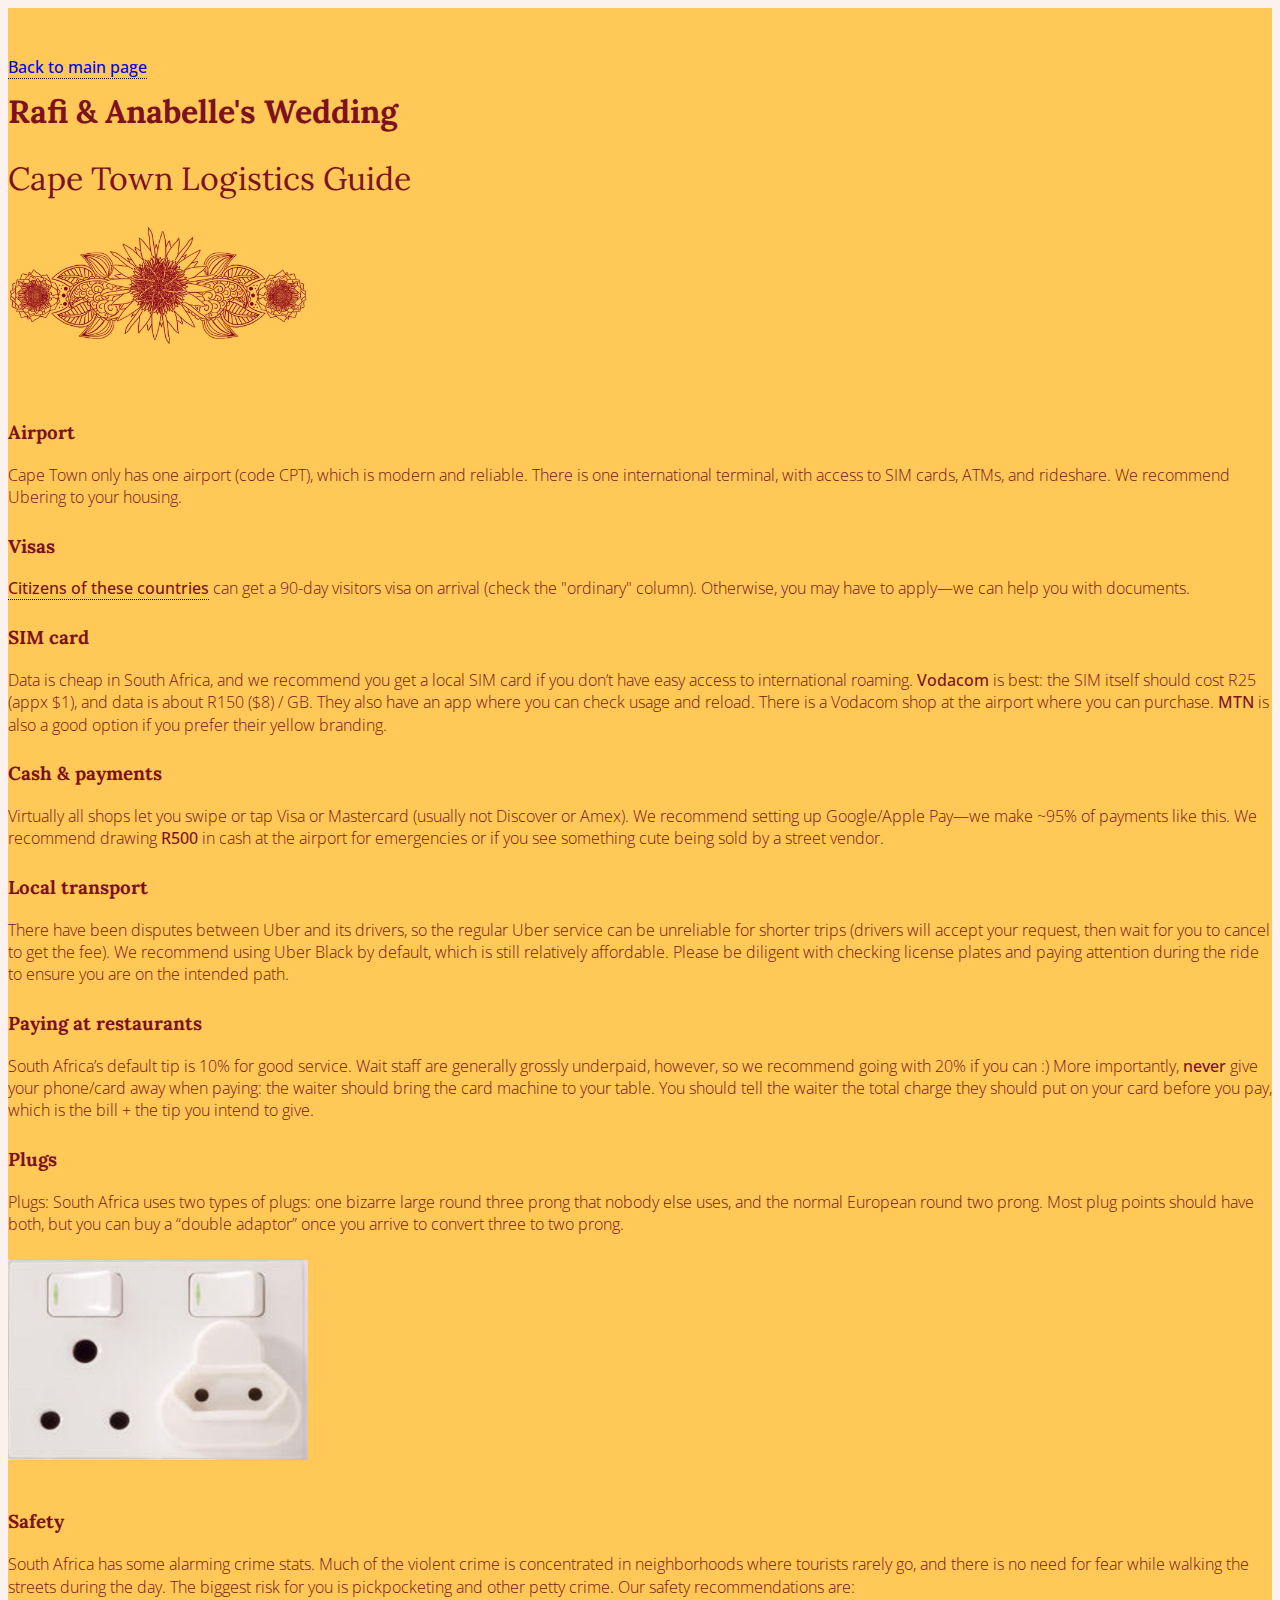
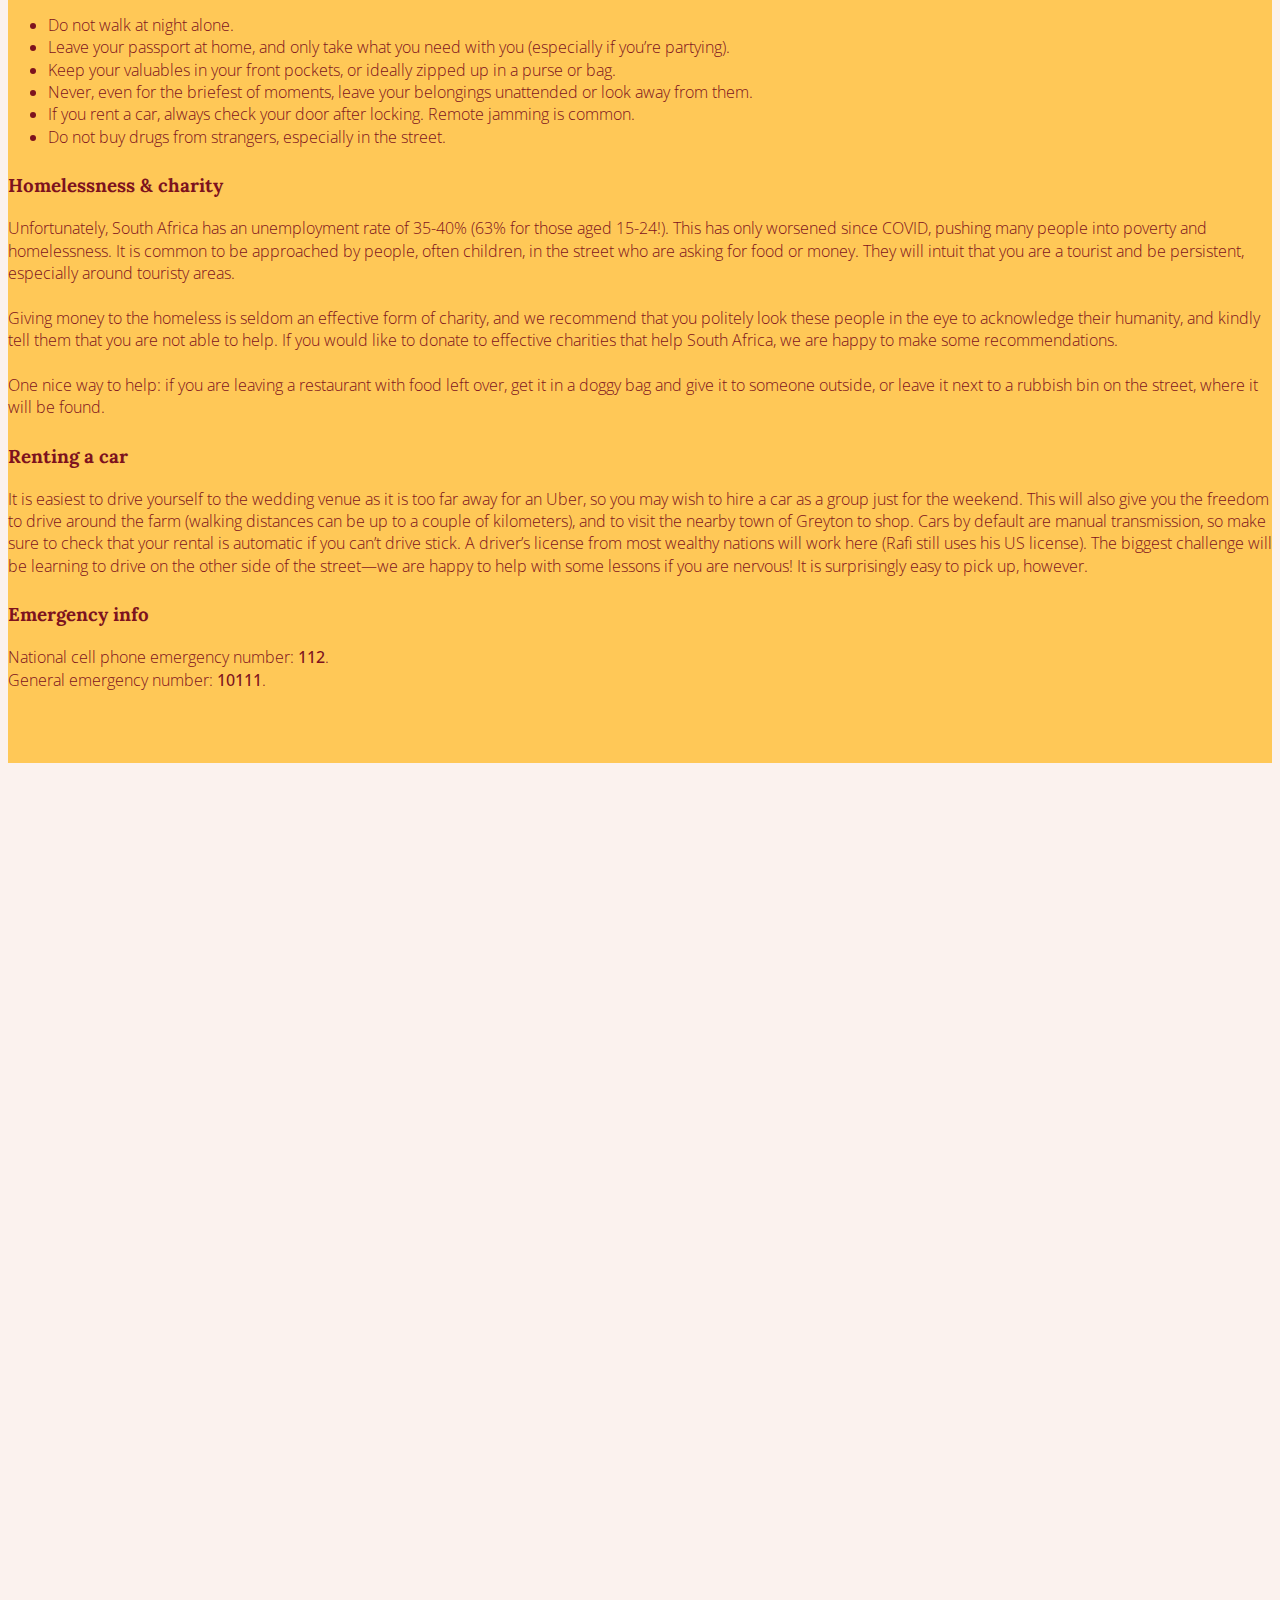
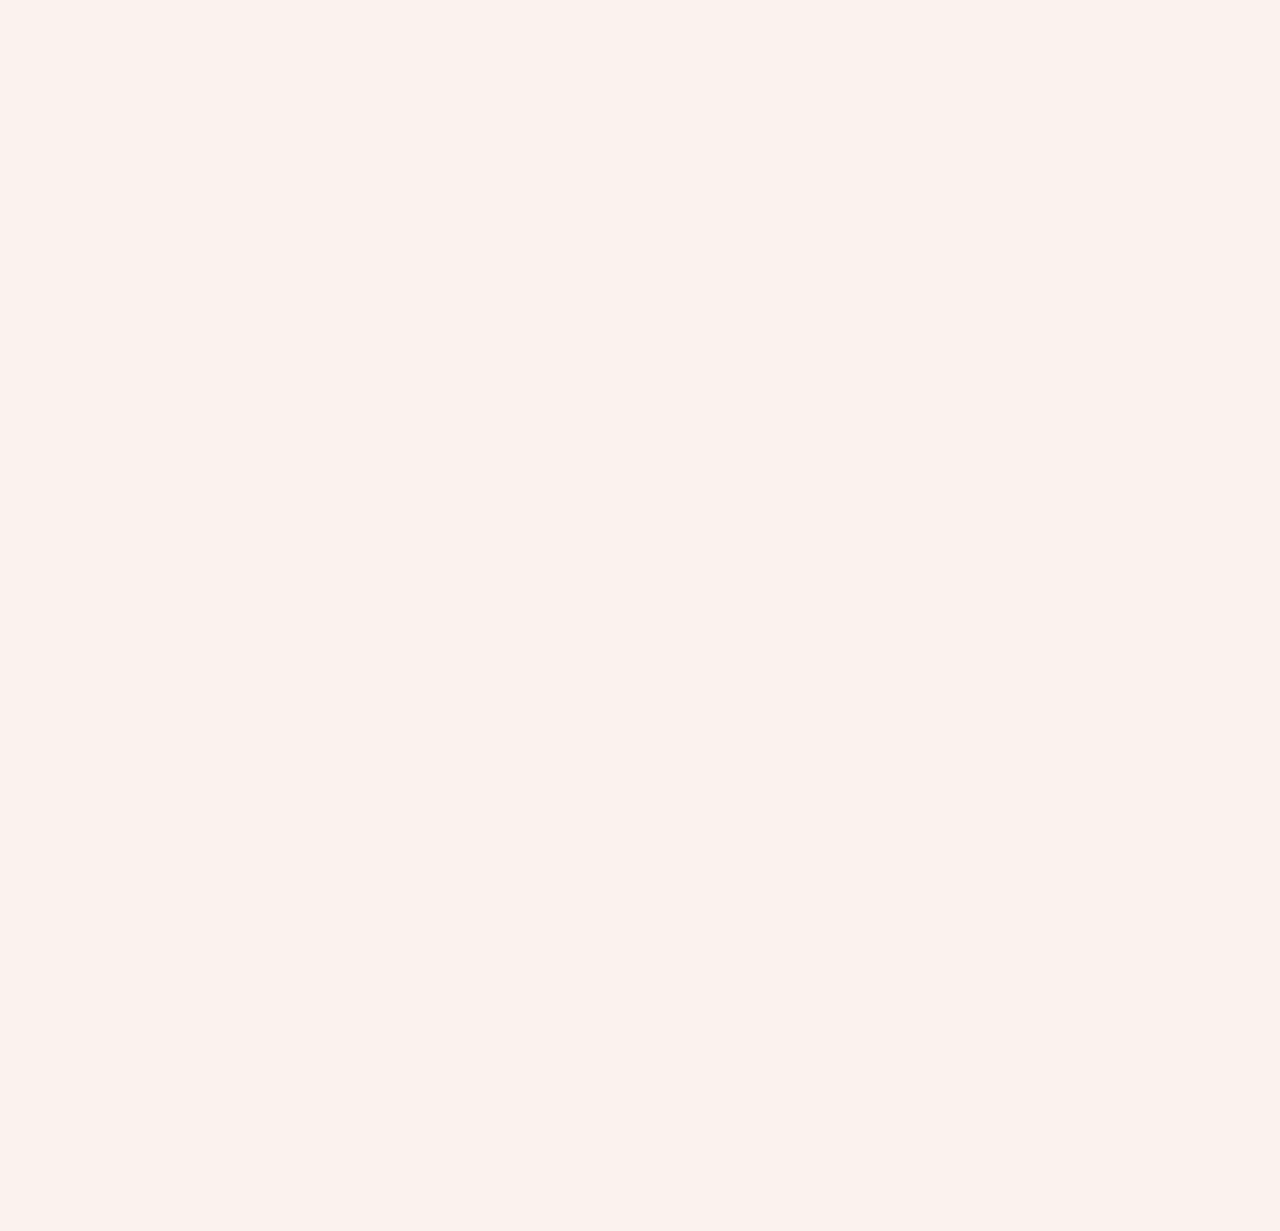
==== guide.html @ 34a45fa2 "RSVP page ready." ====
<!DOCTYPE html>
<html lang="en">
<head>
  <!-- Required meta tags -->
  <meta charset="UTF-8">
  <meta name="viewport" content="width=device-width, initial-scale=1, shrink-to-fit=no">
  <title>Anabelle & Rafi's Wedding - Save the Date!</title>
  
  <!-- Social meta tags -->
  <meta property="og:title" content="Anabelle & Rafi's Wedding">
  <meta property="og:description" content="February 16-19, 2023. Elandskloof Farm, Cape Town, South Africa.">
  <meta property="og:image" content="https://rafiana.love/images/meta.png">
  <meta property="og:url" content="https://rafiana.love">
  <meta name="twitter:card" content="summary_large_image">
  <link rel='icon' href='./images/favicon.png'/>

  <!-- Fonts -->
  <link rel="preconnect" href="https://fonts.googleapis.com">
  <link rel="preconnect" href="https://fonts.gstatic.com" crossorigin>
  <link rel="preconnect" href="https://fonts.googleapis.com">
  <link rel="preconnect" href="https://fonts.gstatic.com" crossorigin>
  <link href="https://fonts.googleapis.com/css2?family=Lora:ital,wght@0,400;0,600;0,700;1,400;1,600;1,700&family=Open+Sans:ital,wght@0,300;0,500;0,700;1,300;1,500;1,700&display=swap" rel="stylesheet">

  <!-- Stylesheets -->
  <link href="https://cdn.jsdelivr.net/npm/bootstrap@5.1.3/dist/css/bootstrap.min.css" rel="stylesheet" integrity="sha384-1BmE4kWBq78iYhFldvKuhfTAU6auU8tT94WrHftjDbrCEXSU1oBoqyl2QvZ6jIW3" crossorigin="anonymous">
  
  <link rel="stylesheet" href="./style.css">

  <!-- Scripts -->
  <script src="https://code.jquery.com/jquery-3.6.0.min.js" integrity="sha256-/xUj+3OJU5yExlq6GSYGSHk7tPXikynS7ogEvDej/m4=" crossorigin="anonymous"></script>
  <script src="https://cdn.jsdelivr.net/npm/bootstrap@5.0.2/dist/js/bootstrap.bundle.min.js" integrity="sha384-MrcW6ZMFYlzcLA8Nl+NtUVF0sA7MsXsP1UyJoMp4YLEuNSfAP+JcXn/tWtIaxVXM" crossorigin="anonymous"></script>

  <script src="./javascripts/script.js"></script>
</head>
<body>
  <section class="bg-gold text-center">
    <div class="container">
      <!-- <img src="./images/logos/half-red.png" alt="" class="pt-5 w-100 rounded" style="max-width: 500px;">       -->
    </div>
  </section>
  <section class="bg-gold text-red py-8">
    <div class="container">
      <div class="row justify-content-center mb-8">
        <div class="col-lg-3 text-end order-lg-last">
          <a href="index.html" class="btn btn-dark mb-8 mt-lg-6">
            Back to main page
          </a>
        </div>
        <div class="col-lg-7">
          <h1 class="strong my-3">Rafi & Anabelle's Wedding</h1> 
          <h1 class="fst-italic mb-6">Cape Town Logistics Guide</h1> 
          <img src="./images/logos/third-red.png" alt="" style="max-width: 300px;" class="mb-5">
        </div>
      </div>
      <div class="row justify-content-center">
        <div class="col-lg-10">
          <h3 class="strong">Airport</h3>
          <p class="fs-5 text-black mb-6">
            Cape Town only has one airport (code CPT), which is modern and reliable. There is one international terminal, with access to SIM cards, ATMs, and rideshare. We recommend Ubering to your housing.
          </p>

          <h3 class="strong">Visas</h3>
          <p class="fs-5 text-black mb-6">
            <a href="http://www.dha.gov.za/index.php/immigration-services/exempt-countries" class="text-reset" target="_blank" class="b">Citizens of these countries</a>
            can get a 90-day visitors visa on arrival (check the "ordinary" column). Otherwise, you may have to apply—we can help you with documents.
          </p>

          <h3 class="strong">SIM card</h3>
          <p class="fs-5 text-black mb-6">
            Data is cheap in South Africa, and we recommend you get a local SIM card if you don’t have easy access to international roaming. <b>Vodacom</b> is best: the SIM itself should cost R25 (appx $1), and data is about R150 ($8) / GB. They also have an app where you can check usage and reload. There is a Vodacom shop at the airport where you can purchase. <b>MTN</b> is also a good option if you prefer their yellow branding. 
          </p>

          <h3 class="strong">Cash & payments</h3>
          <p class="fs-5 text-black mb-6">
            Virtually all shops let you swipe or tap Visa or Mastercard (usually not Discover or Amex). We recommend setting up Google/Apple Pay—we make ~95% of payments like this. We recommend drawing <b>R500</b> in cash at the airport for emergencies or if you see something cute being sold by a street vendor. 
          </p>

          <h3 class="strong">Local transport</h3>
          <p class="fs-5 text-black mb-6">
            There have been disputes between Uber and its drivers, so the regular Uber service can be unreliable for shorter trips (drivers will accept your request, then wait for you to cancel to get the fee). We recommend using Uber Black by default, which is still relatively affordable. Please be diligent with checking license plates and paying attention during the ride to ensure you are on the intended path.
          </p>

          <h3 class="strong">Paying at restaurants</h3>
          <p class="fs-5 text-black mb-6">
            South Africa’s default tip is 10% for good service. Wait staff are generally grossly underpaid, however, so we recommend going with 20% if you can :) More importantly, <b>never</b> give your phone/card away when paying: the waiter should bring the card machine to your table. You should tell the waiter the total charge they should put on your card before you pay, which is the bill + the tip you intend to give.
          </p>

          <div class="row">
            <div class="col-lg-8">
              <h3 class="strong">Plugs</h3>
              <p class="fs-5 text-black mb-6">
                Plugs: South Africa uses two types of plugs: one bizarre large round three prong that nobody else uses, and the normal European round two prong. Most plug points should have both, but you can buy a “double adaptor” once you arrive to convert three to two prong.
              </p>
            </div>
            <div class="col-lg-4 text-lg-end">
              <img src="./images/plugs.jpg" class="mb-6 w-100" alt="" style="max-width: 300px;">
            </div>
          </div>

          <h3 class="strong">Safety</h3>
          <p class="fs-5 text-black">
            South Africa has some alarming crime stats. Much of the violent crime is concentrated in neighborhoods where tourists rarely go, and there is no need for fear while walking the streets during the day. The biggest risk for you is pickpocketing and other petty crime. Our safety recommendations are:
          </p>
          <ul class="text-black fs-5 mb-6">
            <li>Do not walk at night alone.</li>
            <li>Leave your passport at home, and only take what you need with you (especially if you’re partying).</li>
            <li>Keep your valuables in your front pockets, or ideally zipped up in a purse or bag.</li>
            <li>Never, even for the briefest of moments, leave your belongings unattended or look away from them. </li>
            <li>If you rent a car, always check your door after locking. Remote jamming is common. </li>
            <li>Do not buy drugs from strangers, especially in the street.</li>
          </ul>
                  
          <h3 class="strong">Homelessness & charity</h3>
          <p class="fs-5 text-black mb-6">
            Unfortunately, South Africa has an unemployment rate of 35-40% (63% for those aged 15-24!). This has only worsened since COVID, pushing many people into poverty and homelessness. It is common to be approached by people, often children, in the street who are asking for food or money. They will intuit that you are a tourist and be persistent, especially around touristy areas. 
            <br>
            <br>
            Giving money to the homeless is seldom an effective form of charity, and we recommend that you politely look these people in the eye to acknowledge their humanity, and kindly tell them that you are not able to help. If you would like to donate to effective charities that help South Africa, we are happy to make some recommendations.
            <br>
            <br>
            One nice way to help: if you are leaving a restaurant with food left over, get it in a doggy bag and give it to someone outside, or leave it next to a rubbish bin on the street, where it will be found.
          </p>


          <h3 class="strong">Renting a car</h3>
          <p class="fs-5 text-black mb-6">
            It is easiest to drive yourself to the wedding venue as it is too far away for an Uber, so you may wish to hire a car as a group just for the weekend. This will also give you the freedom to drive around the farm (walking distances can be up to a couple of kilometers), and to visit the nearby town of Greyton to shop. Cars by default are manual transmission, so make sure to check that your rental is automatic if you can’t drive stick. A driver’s license from most wealthy nations will work here (Rafi still uses his US license). The biggest challenge will be learning to drive on the other side of the street—we are happy to help with some lessons if you are nervous! It is surprisingly easy to pick up, however.
          </p>

          <h3 class="strong">Emergency info</h3>
          <p class="fs-5 text-black mb-6">
            National cell phone emergency number: <b>112</b>.
            <br>
            General emergency number: <b>10111</b>.
          </p>
        </div>
      </div>
    </div>
  </section>

  <section class="py-10 bg-red text-gold fade-in-scroll">
    <div class="container">

      <div class="row justify-content-center">
        <div class="col-lg-10">
          <h1 class="fst-italic mb-6">South Africa Tourism Guide</h1> 
          <img src="./images/logos/third-gold.png" alt="" style="max-width: 300px;" class="mb-8">

          <h3 class="strong">Holidaying</h3>
          <p class="fs-5 text-white mb-6">
            We know that many of you may be planning on seizing this opportunity to plan a South African holiday - this is a great idea! Cape Town itself has many activities to keep you entertained: hiking, beaching, penguins, and views! We will be doing some group activities the week before the wedding, but if you want to stay on and see more of the spectacular city we call home, let us know and we can make some recommendations. If you want to venture slightly further afield, below are some suggestions you might decide to explore, although there are many more options. 
          </p>

          <h3 class="strong">Kruger National Park (2 hour flight)</h3>
          <p class="fs-5 text-white mb-6">
            Hands down the best safari experience in the country. You can reach Kruger by flying into Skukuza (inside the park), Hoedspruit, Phalaborwa, or Mbombela. Once you arrive, we recommend you hire a car and do a self-driving safari because a) the roads in the park have a speed limit of 40km/hr and are very easy to drive, and b) you can do as many game drives as you want whenever you want. You can book self-catering accommodation through the <a href="https://www.sanparks.org/reservations/accommodation/filters" class="text-reset" target="_blank">SANParks website</a>. In February, we recommend booking camp(s) in the South and Middle of the park (Skukuza, Lower Sabie, Olifants, Satara), as these will have the best game viewing.  While in the park, you can also book guided game drives (including sunrise and night drives) at the camp reception. At each camp there is a restaurant and shop to buy groceries. If you would prefer to book a fully guided safari experience, there are many on offer at a variety of price points (e.g. <a href="https://wild-wings-safaris.com/tours-and-safaris-to/south-africa" class="text-reset" target="_blank">here</a>). Normally these include airport pick up/drop off, accommodation, meals, and guided game drives. 
          </p>

          <h3 class="strong">The Garden Route (6 hour drive)</h3>
          <p class="fs-5 text-white mb-6">
            Road tripping along the East Coast of South Africa is fantastic. We recommend hiring a car (although tourist transit options are available) and driving yourself. There are several lovely seaside and forest locations to visit along the way. Our favorites are:
            <a href="https://www.sanparks.org/parks/garden_route/camps/wilderness/" class="text-reset" target="_blank">Wilderness</a>,
            <a href="https://www.wildspiritlodge.co.za/" class="text-reset" target="_blank">Nature's Valley</a>,
            <a href="https://www.sanparks.org/parks/addo/" class="text-reset" target="_blank">Addo Elephant Park</a>.
          </p>

          <h3 class="strong">Nearby Getaways (1-3 hour drive)</h3>
          <p class="fs-5 text-white mb-6">
            Our favourite hiking and river swimming spot is
            <a href="https://www.google.com/search?q=kogelberg+palmiet+river&tbm=isch&ved=2ahUKEwiS5tbN8ND6AhV2g84BHW3NBToQ2-cCegQIABAA&oq=kogelberg+palmiet+river&gs_lcp=CgNpbWcQAzoECCMQJzoHCAAQgAQQGFDeAlibCWDACmgAcAB4AoABpwOIAYUOkgEHMi0zLjIuMZgBAKABAaoBC2d3cy13aXotaW1nwAEB&sclient=img&ei=C45BY9K0OfaGur4P7ZqX0AM&bih=758&biw=1512" class="text-reset" target="_blank">Kogelberg Nature Reserve</a>, 

            which has self-catering <a href="https://www.capenature.co.za/reserves/kogelberg-nature-reserve" class="text-reset" target="_blank">eco-cabins</a>,
            or you can get an airbnb in Betty’s Bay (the closest town). The <a href="https://www.cederberg.co.za/" class="text-reset" target="_blank">Cederberg</a> 
            also has some phenomenally beautiful hiking and climbing. It will be hot, bring a hat! There are also many other lovely places near Cape Town (see some examples <a href="https://insideguide.co.za/cape-town/weekend-getaways/" class="text-reset" target="_blank">here</a>
            or <a href="http://tailsofamermaid.com/2020/08/south-african-getaways-covid19.html" class="text-reset" target="_blank">here</a>). 
          </p>

          <h3 class="strong">Wine Farms (30-90 min drive)</h3>
          <p class="fs-5 text-white mb-8">
            Cape Town and the surrounding area are full of beautiful wine farms. Most farms do wine tasting and sales, and have an excellent restaurant and beautiful scenery. You can visit the wine region for an afternoon or a few days. You might want to start your Google search with Stellenbosch, Franschoek, or Constantia. 
          </p>

          <a href="index.html" class="btn btn-light btn-lg mb-8 mt-lg-6">
            Back to main page
          </a>
        </div>
      </div>
      
    </div>
  </section>

  <section class="py-10 bg-gold text-light fade-in-scroll">
    <div class="container text-center">
      <div class="row justify-content-center">
        <div class="col-lg-8 mb-8 text-center">
          <img src="./images/logos/full-red.png" alt="" class="w-100 mb-6" style="max-width: 500px;">
          <div class="fst-italic text-red">
            Logo designs by Laura Cardoso.
          </div>
        </div>
      </div>
    </div>
  </section>
</body>
---- style.css ----
.h1, .h2, .h3, .h4, .h5, .h6, h1, h2, h3, h4, h5, h6 {
  line-height: 1.4;
  font-family: "Lora";
  font-weight: 400; }

.h6, h6 {
  font-size: 1.125rem; }

.p-0 {
  padding: 0 !important; }

.m-0 {
  margin: 0 !important; }

.px-0 {
  padding-left: 0 !important;
  padding-right: 0 !important; }

.mx-0 {
  margin-left: 0 !important;
  margin-right: 0 !important; }

.py-0 {
  padding-top: 0 !important;
  padding-bottom: 0 !important; }

.my-0 {
  margin-top: 0 !important;
  margin-bottom: 0 !important; }

.pl-0 {
  padding-left: 0; }

.pr-0 {
  padding-right: 0; }

.ml-0 {
  margin-left: 0 !important; }

.mr-0 {
  margin-right: 0 !important; }

.pt-0 {
  padding-top: 0 !important; }

.pb-0 {
  padding-bottom: 0 !important; }

.mt-0 {
  margin-top: 0 !important; }

.mb-0 {
  margin-bottom: 0 !important; }

.p-1 {
  padding: 0.25rem !important; }

.m-1 {
  margin: 0.25rem !important; }

.px-1 {
  padding-left: 0.25rem !important;
  padding-right: 0.25rem !important; }

.mx-1 {
  margin-left: 0.25rem !important;
  margin-right: 0.25rem !important; }

.py-1 {
  padding-top: 0.25rem !important;
  padding-bottom: 0.25rem !important; }

.my-1 {
  margin-top: 0.25rem !important;
  margin-bottom: 0.25rem !important; }

.pl-1 {
  padding-left: 0.25rem; }

.pr-1 {
  padding-right: 0.25rem; }

.ml-1 {
  margin-left: 0.25rem !important; }

.mr-1 {
  margin-right: 0.25rem !important; }

.pt-1 {
  padding-top: 0.25rem !important; }

.pb-1 {
  padding-bottom: 0.25rem !important; }

.mt-1 {
  margin-top: 0.25rem !important; }

.mb-1 {
  margin-bottom: 0.25rem !important; }

.p-2 {
  padding: 0.5rem !important; }

.m-2 {
  margin: 0.5rem !important; }

.px-2 {
  padding-left: 0.5rem !important;
  padding-right: 0.5rem !important; }

.mx-2 {
  margin-left: 0.5rem !important;
  margin-right: 0.5rem !important; }

.py-2 {
  padding-top: 0.5rem !important;
  padding-bottom: 0.5rem !important; }

.my-2 {
  margin-top: 0.5rem !important;
  margin-bottom: 0.5rem !important; }

.pl-2 {
  padding-left: 0.5rem; }

.pr-2 {
  padding-right: 0.5rem; }

.ml-2 {
  margin-left: 0.5rem !important; }

.mr-2 {
  margin-right: 0.5rem !important; }

.pt-2 {
  padding-top: 0.5rem !important; }

.pb-2 {
  padding-bottom: 0.5rem !important; }

.mt-2 {
  margin-top: 0.5rem !important; }

.mb-2 {
  margin-bottom: 0.5rem !important; }

.p-3 {
  padding: 0.75rem !important; }

.m-3 {
  margin: 0.75rem !important; }

.px-3 {
  padding-left: 0.75rem !important;
  padding-right: 0.75rem !important; }

.mx-3 {
  margin-left: 0.75rem !important;
  margin-right: 0.75rem !important; }

.py-3 {
  padding-top: 0.75rem !important;
  padding-bottom: 0.75rem !important; }

.my-3 {
  margin-top: 0.75rem !important;
  margin-bottom: 0.75rem !important; }

.pl-3 {
  padding-left: 0.75rem; }

.pr-3 {
  padding-right: 0.75rem; }

.ml-3 {
  margin-left: 0.75rem !important; }

.mr-3 {
  margin-right: 0.75rem !important; }

.pt-3 {
  padding-top: 0.75rem !important; }

.pb-3 {
  padding-bottom: 0.75rem !important; }

.mt-3 {
  margin-top: 0.75rem !important; }

.mb-3 {
  margin-bottom: 0.75rem !important; }

.p-4 {
  padding: 1rem !important; }

.m-4 {
  margin: 1rem !important; }

.px-4 {
  padding-left: 1rem !important;
  padding-right: 1rem !important; }

.mx-4 {
  margin-left: 1rem !important;
  margin-right: 1rem !important; }

.py-4 {
  padding-top: 1rem !important;
  padding-bottom: 1rem !important; }

.my-4 {
  margin-top: 1rem !important;
  margin-bottom: 1rem !important; }

.pl-4 {
  padding-left: 1rem; }

.pr-4 {
  padding-right: 1rem; }

.ml-4 {
  margin-left: 1rem !important; }

.mr-4 {
  margin-right: 1rem !important; }

.pt-4 {
  padding-top: 1rem !important; }

.pb-4 {
  padding-bottom: 1rem !important; }

.mt-4 {
  margin-top: 1rem !important; }

.mb-4 {
  margin-bottom: 1rem !important; }

.p-5 {
  padding: 1.25rem !important; }

.m-5 {
  margin: 1.25rem !important; }

.px-5 {
  padding-left: 1.25rem !important;
  padding-right: 1.25rem !important; }

.mx-5 {
  margin-left: 1.25rem !important;
  margin-right: 1.25rem !important; }

.py-5 {
  padding-top: 1.25rem !important;
  padding-bottom: 1.25rem !important; }

.my-5 {
  margin-top: 1.25rem !important;
  margin-bottom: 1.25rem !important; }

.pl-5 {
  padding-left: 1.25rem; }

.pr-5 {
  padding-right: 1.25rem; }

.ml-5 {
  margin-left: 1.25rem !important; }

.mr-5 {
  margin-right: 1.25rem !important; }

.pt-5 {
  padding-top: 1.25rem !important; }

.pb-5 {
  padding-bottom: 1.25rem !important; }

.mt-5 {
  margin-top: 1.25rem !important; }

.mb-5 {
  margin-bottom: 1.25rem !important; }

.p-6 {
  padding: 1.5rem !important; }

.m-6 {
  margin: 1.5rem !important; }

.px-6 {
  padding-left: 1.5rem !important;
  padding-right: 1.5rem !important; }

.mx-6 {
  margin-left: 1.5rem !important;
  margin-right: 1.5rem !important; }

.py-6 {
  padding-top: 1.5rem !important;
  padding-bottom: 1.5rem !important; }

.my-6 {
  margin-top: 1.5rem !important;
  margin-bottom: 1.5rem !important; }

.pl-6 {
  padding-left: 1.5rem; }

.pr-6 {
  padding-right: 1.5rem; }

.ml-6 {
  margin-left: 1.5rem !important; }

.mr-6 {
  margin-right: 1.5rem !important; }

.pt-6 {
  padding-top: 1.5rem !important; }

.pb-6 {
  padding-bottom: 1.5rem !important; }

.mt-6 {
  margin-top: 1.5rem !important; }

.mb-6 {
  margin-bottom: 1.5rem !important; }

.p-7 {
  padding: 2rem !important; }

.m-7 {
  margin: 2rem !important; }

.px-7 {
  padding-left: 2rem !important;
  padding-right: 2rem !important; }

.mx-7 {
  margin-left: 2rem !important;
  margin-right: 2rem !important; }

.py-7 {
  padding-top: 2rem !important;
  padding-bottom: 2rem !important; }

.my-7 {
  margin-top: 2rem !important;
  margin-bottom: 2rem !important; }

.pl-7 {
  padding-left: 2rem; }

.pr-7 {
  padding-right: 2rem; }

.ml-7 {
  margin-left: 2rem !important; }

.mr-7 {
  margin-right: 2rem !important; }

.pt-7 {
  padding-top: 2rem !important; }

.pb-7 {
  padding-bottom: 2rem !important; }

.mt-7 {
  margin-top: 2rem !important; }

.mb-7 {
  margin-bottom: 2rem !important; }

.p-8 {
  padding: 3rem !important; }

.m-8 {
  margin: 3rem !important; }

.px-8 {
  padding-left: 3rem !important;
  padding-right: 3rem !important; }

.mx-8 {
  margin-left: 3rem !important;
  margin-right: 3rem !important; }

.py-8 {
  padding-top: 3rem !important;
  padding-bottom: 3rem !important; }

.my-8 {
  margin-top: 3rem !important;
  margin-bottom: 3rem !important; }

.pl-8 {
  padding-left: 3rem; }

.pr-8 {
  padding-right: 3rem; }

.ml-8 {
  margin-left: 3rem !important; }

.mr-8 {
  margin-right: 3rem !important; }

.pt-8 {
  padding-top: 3rem !important; }

.pb-8 {
  padding-bottom: 3rem !important; }

.mt-8 {
  margin-top: 3rem !important; }

.mb-8 {
  margin-bottom: 3rem !important; }

.p-9 {
  padding: 4rem !important; }

.m-9 {
  margin: 4rem !important; }

.px-9 {
  padding-left: 4rem !important;
  padding-right: 4rem !important; }

.mx-9 {
  margin-left: 4rem !important;
  margin-right: 4rem !important; }

.py-9 {
  padding-top: 4rem !important;
  padding-bottom: 4rem !important; }

.my-9 {
  margin-top: 4rem !important;
  margin-bottom: 4rem !important; }

.pl-9 {
  padding-left: 4rem; }

.pr-9 {
  padding-right: 4rem; }

.ml-9 {
  margin-left: 4rem !important; }

.mr-9 {
  margin-right: 4rem !important; }

.pt-9 {
  padding-top: 4rem !important; }

.pb-9 {
  padding-bottom: 4rem !important; }

.mt-9 {
  margin-top: 4rem !important; }

.mb-9 {
  margin-bottom: 4rem !important; }

.p-10 {
  padding: 6rem !important; }

.m-10 {
  margin: 6rem !important; }

.px-10 {
  padding-left: 6rem !important;
  padding-right: 6rem !important; }

.mx-10 {
  margin-left: 6rem !important;
  margin-right: 6rem !important; }

.py-10 {
  padding-top: 6rem !important;
  padding-bottom: 6rem !important; }

.my-10 {
  margin-top: 6rem !important;
  margin-bottom: 6rem !important; }

.pl-10 {
  padding-left: 6rem; }

.pr-10 {
  padding-right: 6rem; }

.ml-10 {
  margin-left: 6rem !important; }

.mr-10 {
  margin-right: 6rem !important; }

.pt-10 {
  padding-top: 6rem !important; }

.pb-10 {
  padding-bottom: 6rem !important; }

.mt-10 {
  margin-top: 6rem !important; }

.mb-10 {
  margin-bottom: 6rem !important; }

.p-11 {
  padding: 7rem !important; }

.m-11 {
  margin: 7rem !important; }

.px-11 {
  padding-left: 7rem !important;
  padding-right: 7rem !important; }

.mx-11 {
  margin-left: 7rem !important;
  margin-right: 7rem !important; }

.py-11 {
  padding-top: 7rem !important;
  padding-bottom: 7rem !important; }

.my-11 {
  margin-top: 7rem !important;
  margin-bottom: 7rem !important; }

.pl-11 {
  padding-left: 7rem; }

.pr-11 {
  padding-right: 7rem; }

.ml-11 {
  margin-left: 7rem !important; }

.mr-11 {
  margin-right: 7rem !important; }

.pt-11 {
  padding-top: 7rem !important; }

.pb-11 {
  padding-bottom: 7rem !important; }

.mt-11 {
  margin-top: 7rem !important; }

.mb-11 {
  margin-bottom: 7rem !important; }

.p-12 {
  padding: 8rem !important; }

.m-12 {
  margin: 8rem !important; }

.px-12 {
  padding-left: 8rem !important;
  padding-right: 8rem !important; }

.mx-12 {
  margin-left: 8rem !important;
  margin-right: 8rem !important; }

.py-12 {
  padding-top: 8rem !important;
  padding-bottom: 8rem !important; }

.my-12 {
  margin-top: 8rem !important;
  margin-bottom: 8rem !important; }

.pl-12 {
  padding-left: 8rem; }

.pr-12 {
  padding-right: 8rem; }

.ml-12 {
  margin-left: 8rem !important; }

.mr-12 {
  margin-right: 8rem !important; }

.pt-12 {
  padding-top: 8rem !important; }

.pb-12 {
  padding-bottom: 8rem !important; }

.mt-12 {
  margin-top: 8rem !important; }

.mb-12 {
  margin-bottom: 8rem !important; }

html, body {
  height: 100%;
  font-size: 16px;
  font-family: "Open Sans", Helvetica, sans-serif;
  font-weight: 300;
  line-height: 1.4;
  background: #FBF2EE; }

a {
  text-decoration: none !important;
  border-bottom: 1pt dotted black;
  font-weight: 500; }
  a:hover, a:visited {
    border-bottom: 1pt solid black; }
  a.text-reset {
    color: inherit; }
    a.text-reset:hover, a.text-reset:visited {
      color: inherit; }

b, .b {
  font-weight: 500 !important; }

strong, .strong {
  font-weight: 700 !important; }

.text-gray {
  color: gray; }

.text-white {
  color: white; }

.text-light {
  color: #FBF2EE; }

.text-red {
  color: #7D121E; }

.text-gold {
  color: #FFC857; }

.font-sans {
  font-family: "Open Sans", Helvetica, sans-serif !important;
  font-weight: 300; }

.bg-white {
  background-color: white; }

.bg-red {
  background-color: #7D121E; }

.bg-blue {
  background-color: #577590; }

.bg-green {
  background-color: #60935D; }

.bg-gold {
  background-color: #FFC857; }

.bg-gradient-dark-light {
  background-image: linear-gradient(to bottom, #aa1829, #FBF2EE);
  height: 200px; }

.fade-in-scroll {
  opacity: 0; }

.box-shadow {
  box-shadow: 0 1px 4px 1px rgba(0, 0, 0, 0.2); }

.hover-red {
  transition: color 0.2s ease, box-shadow 0.2s ease; }
  .hover-red .arrow {
    transition: padding 0.2s;
    padding-right: 5px; }
  .hover-red:hover {
    color: #7D121E;
    box-shadow: 0 0 3px 0 rgba(125, 18, 30, 0.1); }
    .hover-red:hover .arrow {
      padding-right: 0;
      padding-left: 5px; }

.dotted-underline {
  border-bottom: 1pt dotted #666; }

.image-slider {
  display: flex;
  flex-wrap: nowrap;
  overflow-x: scroll; }
  .image-slider img {
    border-radius: 2px;
    height: 200px;
    margin-right: 20px; }

.bg-main {
  background-image: url("./images/backgrounds/main3.jpg"); }

.nav-tile {
  min-height: 400px; }

.footer {
  background-color: #577590; }

/*# sourceMappingURL=style.css.map */
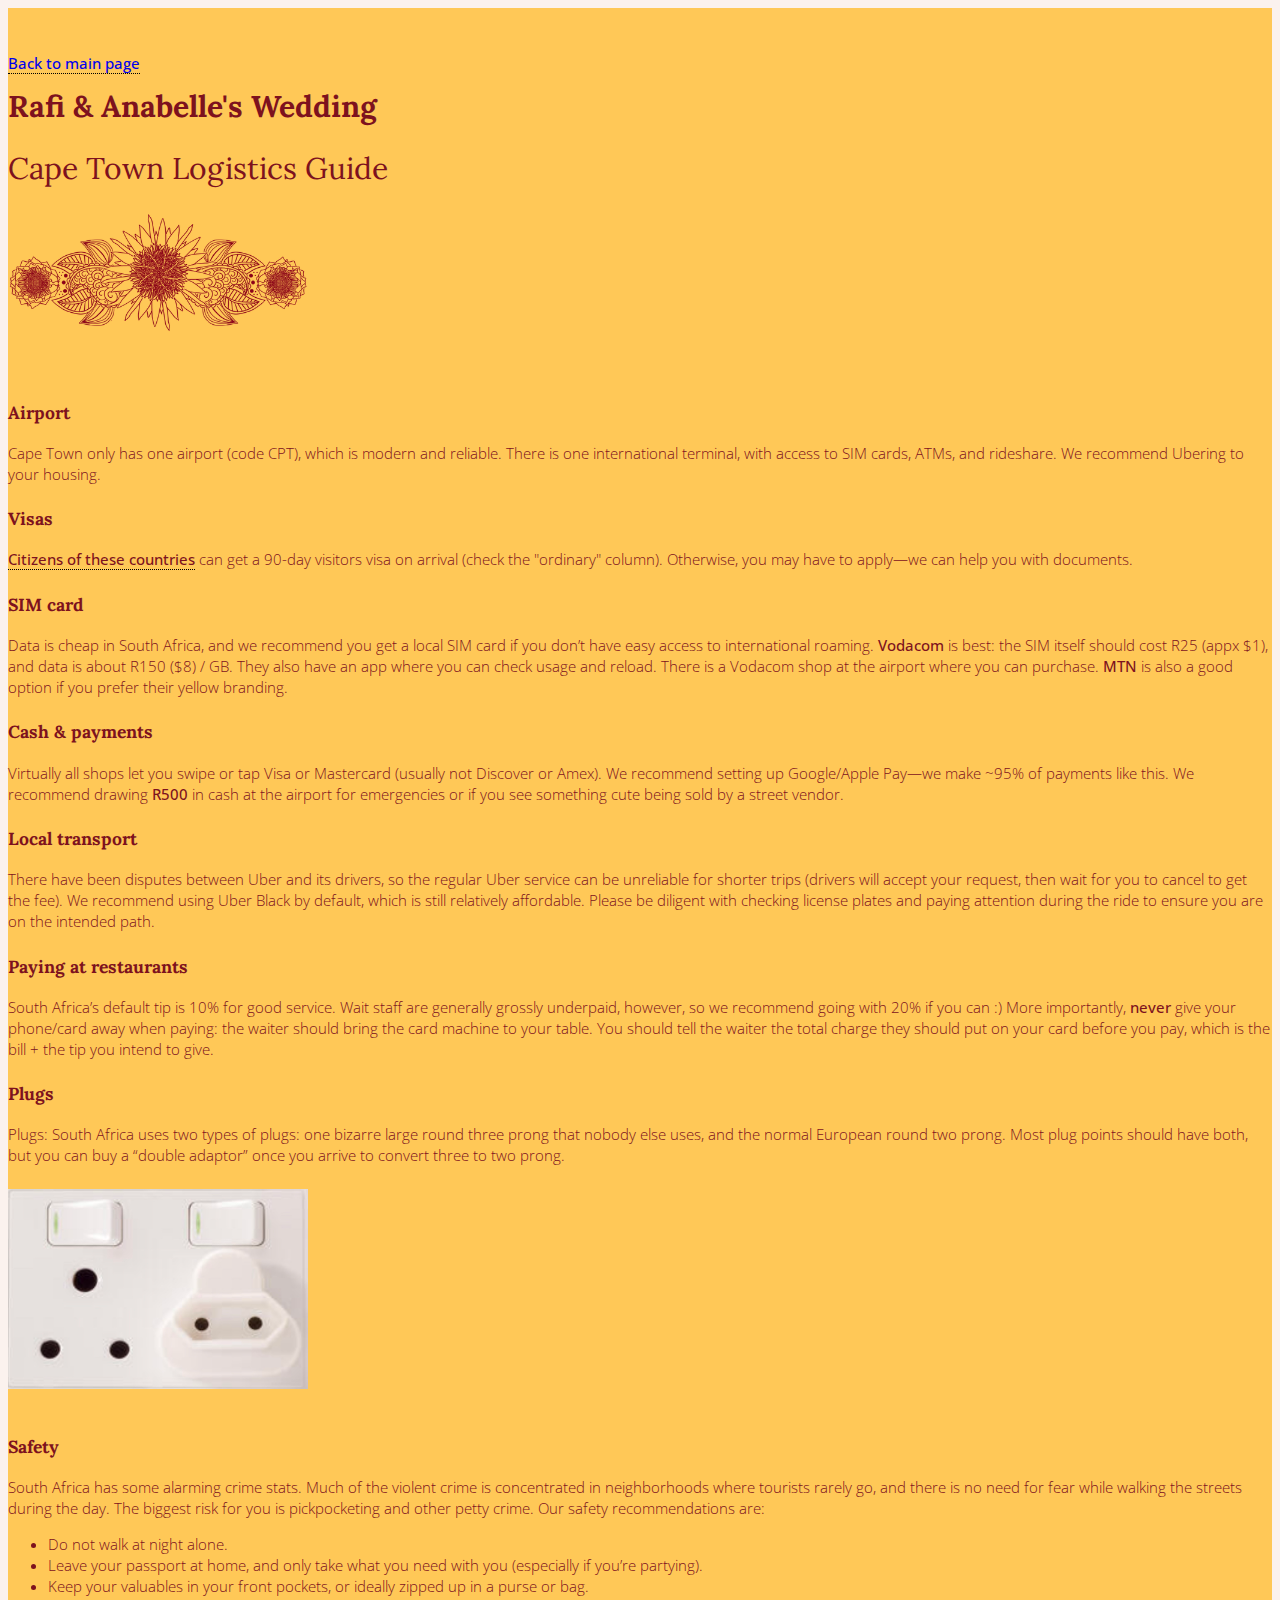
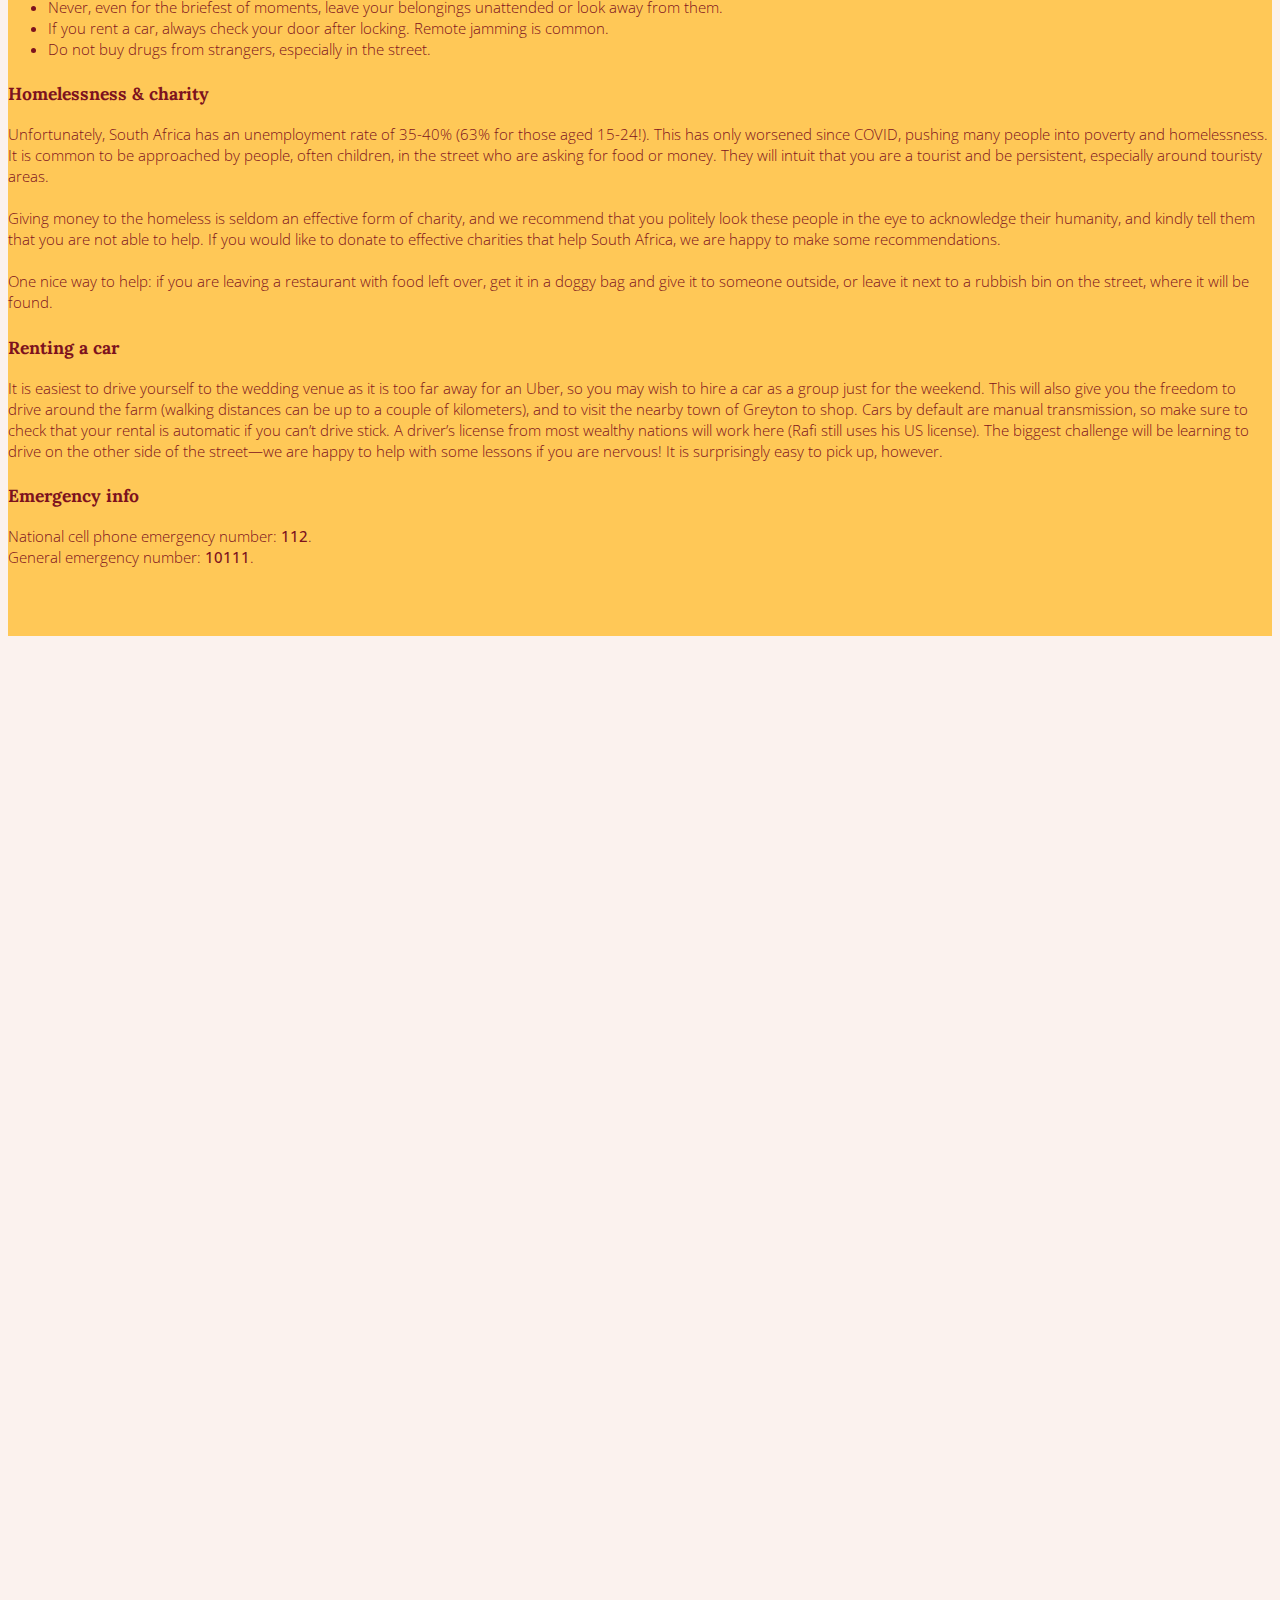
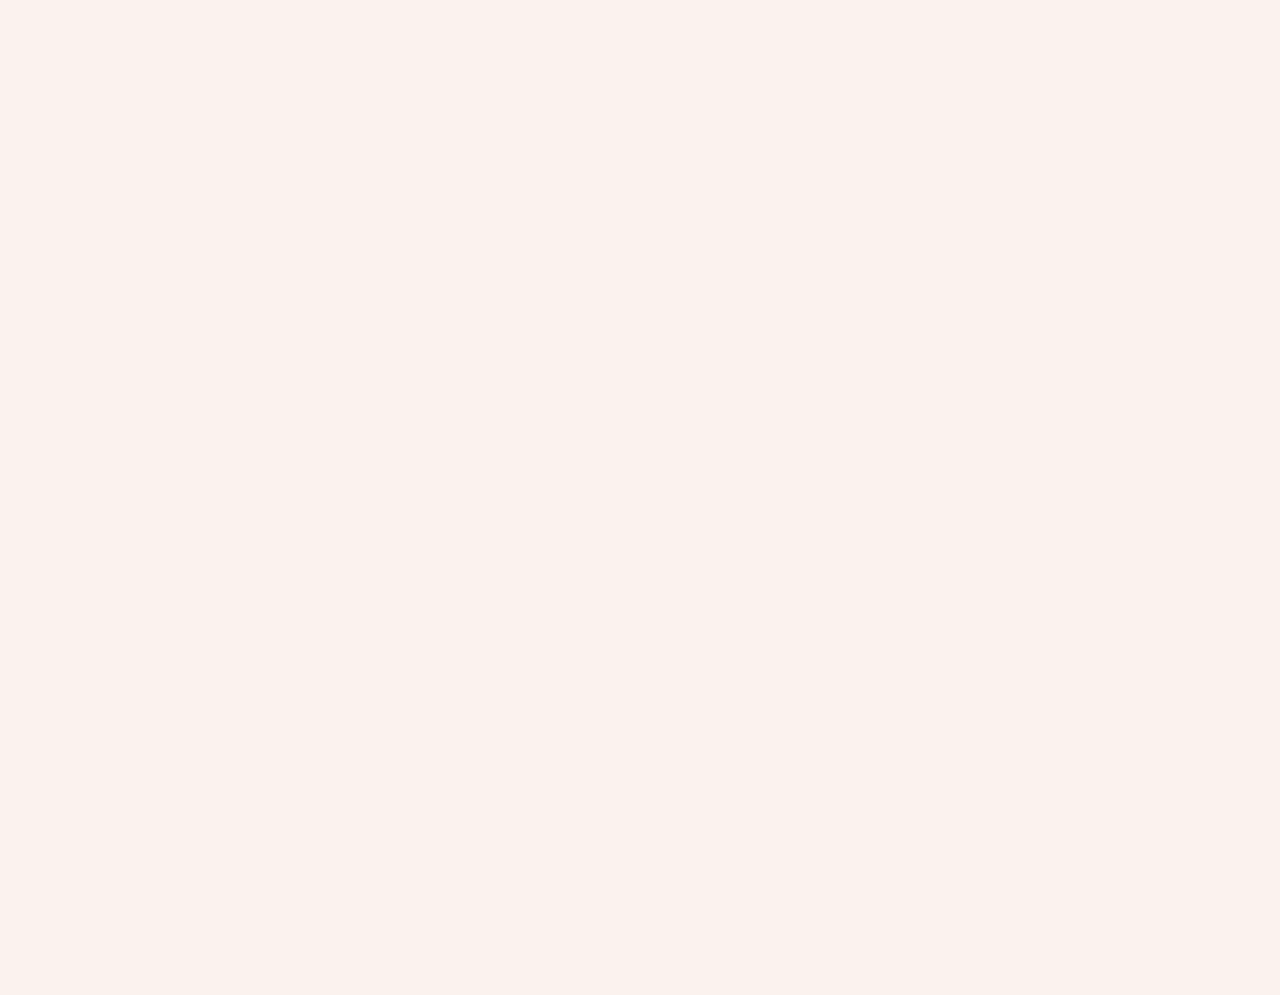
==== commit 161a8059: "Reduce font size." ====
--- a/guide.html
+++ b/guide.html
@@ -4,7 +4,7 @@
   <!-- Required meta tags -->
   <meta charset="UTF-8">
   <meta name="viewport" content="width=device-width, initial-scale=1, shrink-to-fit=no">
-  <title>Anabelle & Rafi's Wedding - Save the Date!</title>
+  <title>Anabelle & Rafi's Wedding - Guide to Cape Town</title>
   
   <!-- Social meta tags -->
   <meta property="og:title" content="Anabelle & Rafi's Wedding">
@@ -46,7 +46,7 @@
             Back to main page
           </a>
         </div>
-        <div class="col-lg-7">
+        <div class="col-lg-7 text-center text-lg-start">
           <h1 class="strong my-3">Rafi & Anabelle's Wedding</h1> 
           <h1 class="fst-italic mb-6">Cape Town Logistics Guide</h1> 
           <img src="./images/logos/third-red.png" alt="" style="max-width: 300px;" class="mb-5">
@@ -143,8 +143,10 @@
 
       <div class="row justify-content-center">
         <div class="col-lg-10">
-          <h1 class="fst-italic mb-6">South Africa Tourism Guide</h1> 
-          <img src="./images/logos/third-gold.png" alt="" style="max-width: 300px;" class="mb-8">
+          <div class=" text-center text-lg-start">
+            <h1 class="fst-italic mb-6">South Africa Tourism Guide</h1> 
+            <img src="./images/logos/third-gold.png" alt="" style="max-width: 300px;" class="mb-8">
+          </div>
 
           <h3 class="strong">Holidaying</h3>
           <p class="fs-5 text-white mb-6">
--- a/style.css
+++ b/style.css
@@ -606,7 +606,7 @@
 
 html, body {
   height: 100%;
-  font-size: 16px;
+  font-size: 15px;
   font-family: "Open Sans", Helvetica, sans-serif;
   font-weight: 300;
   line-height: 1.4;
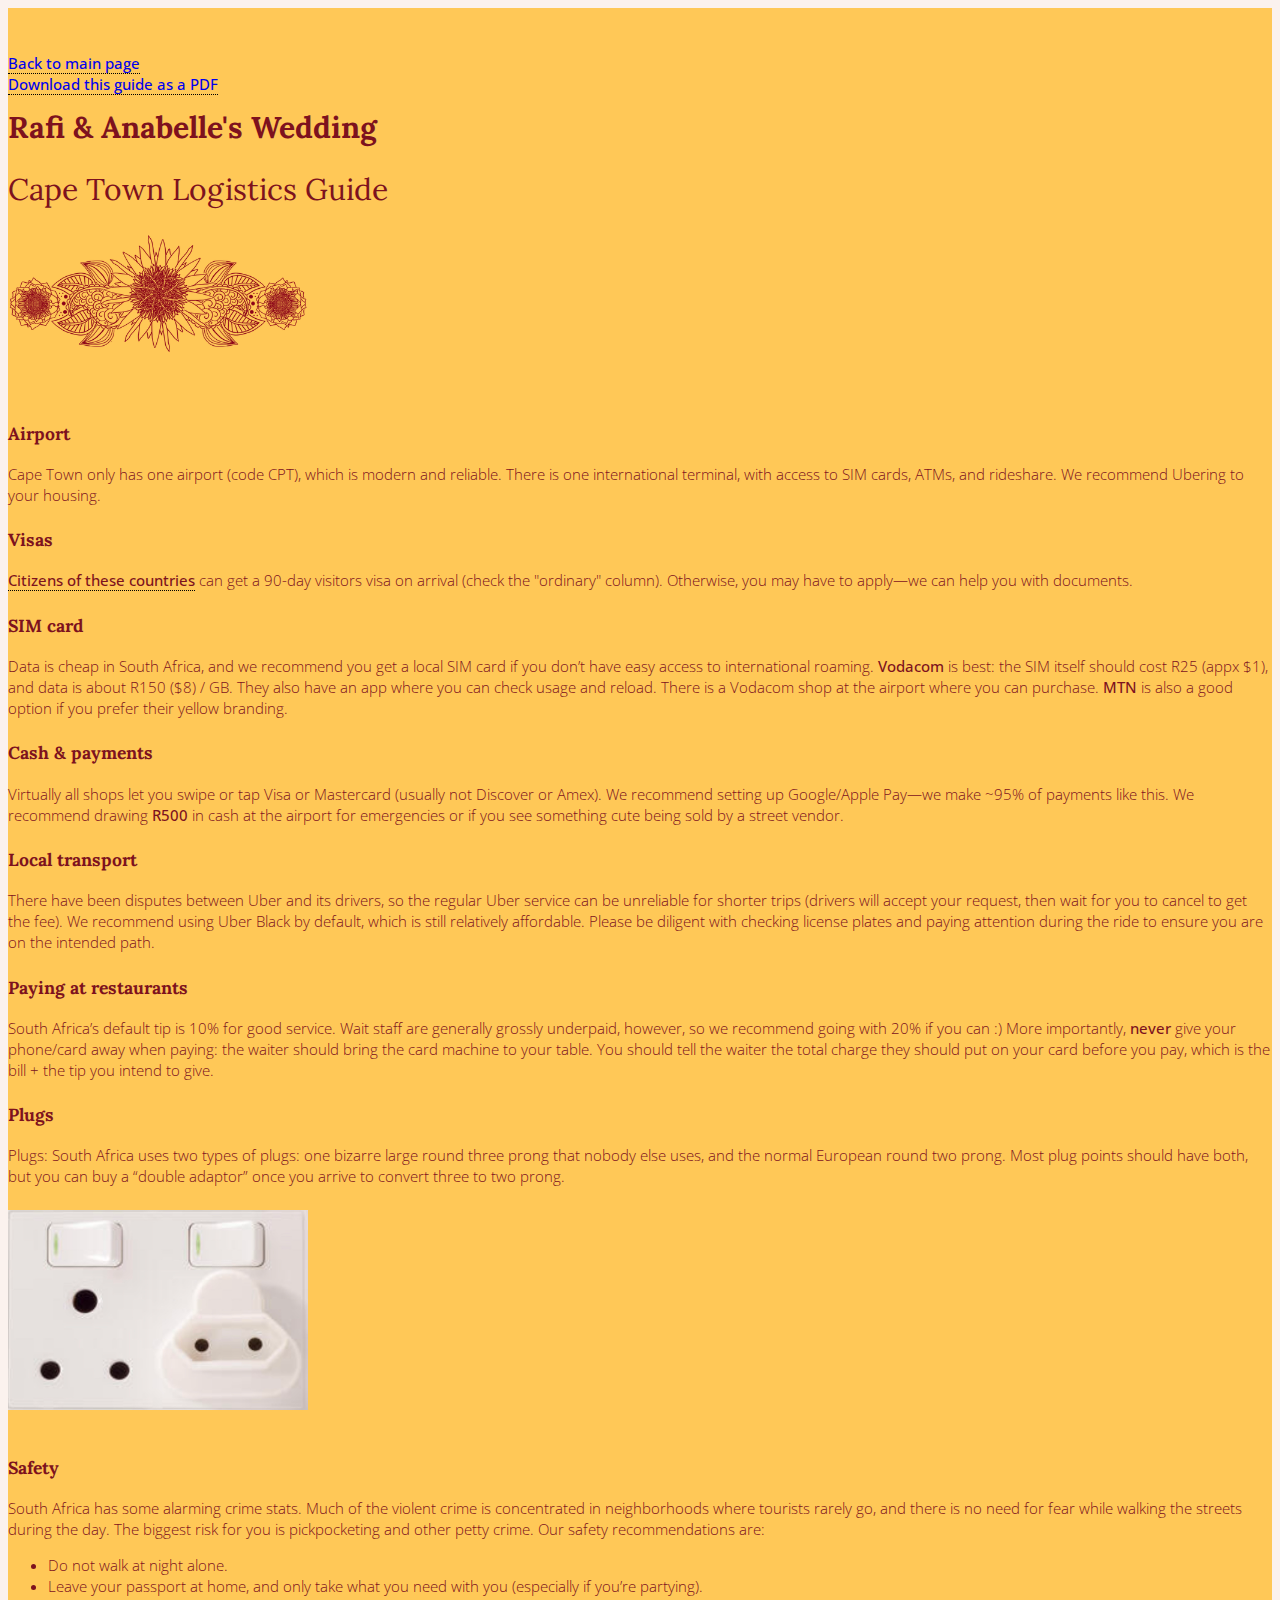
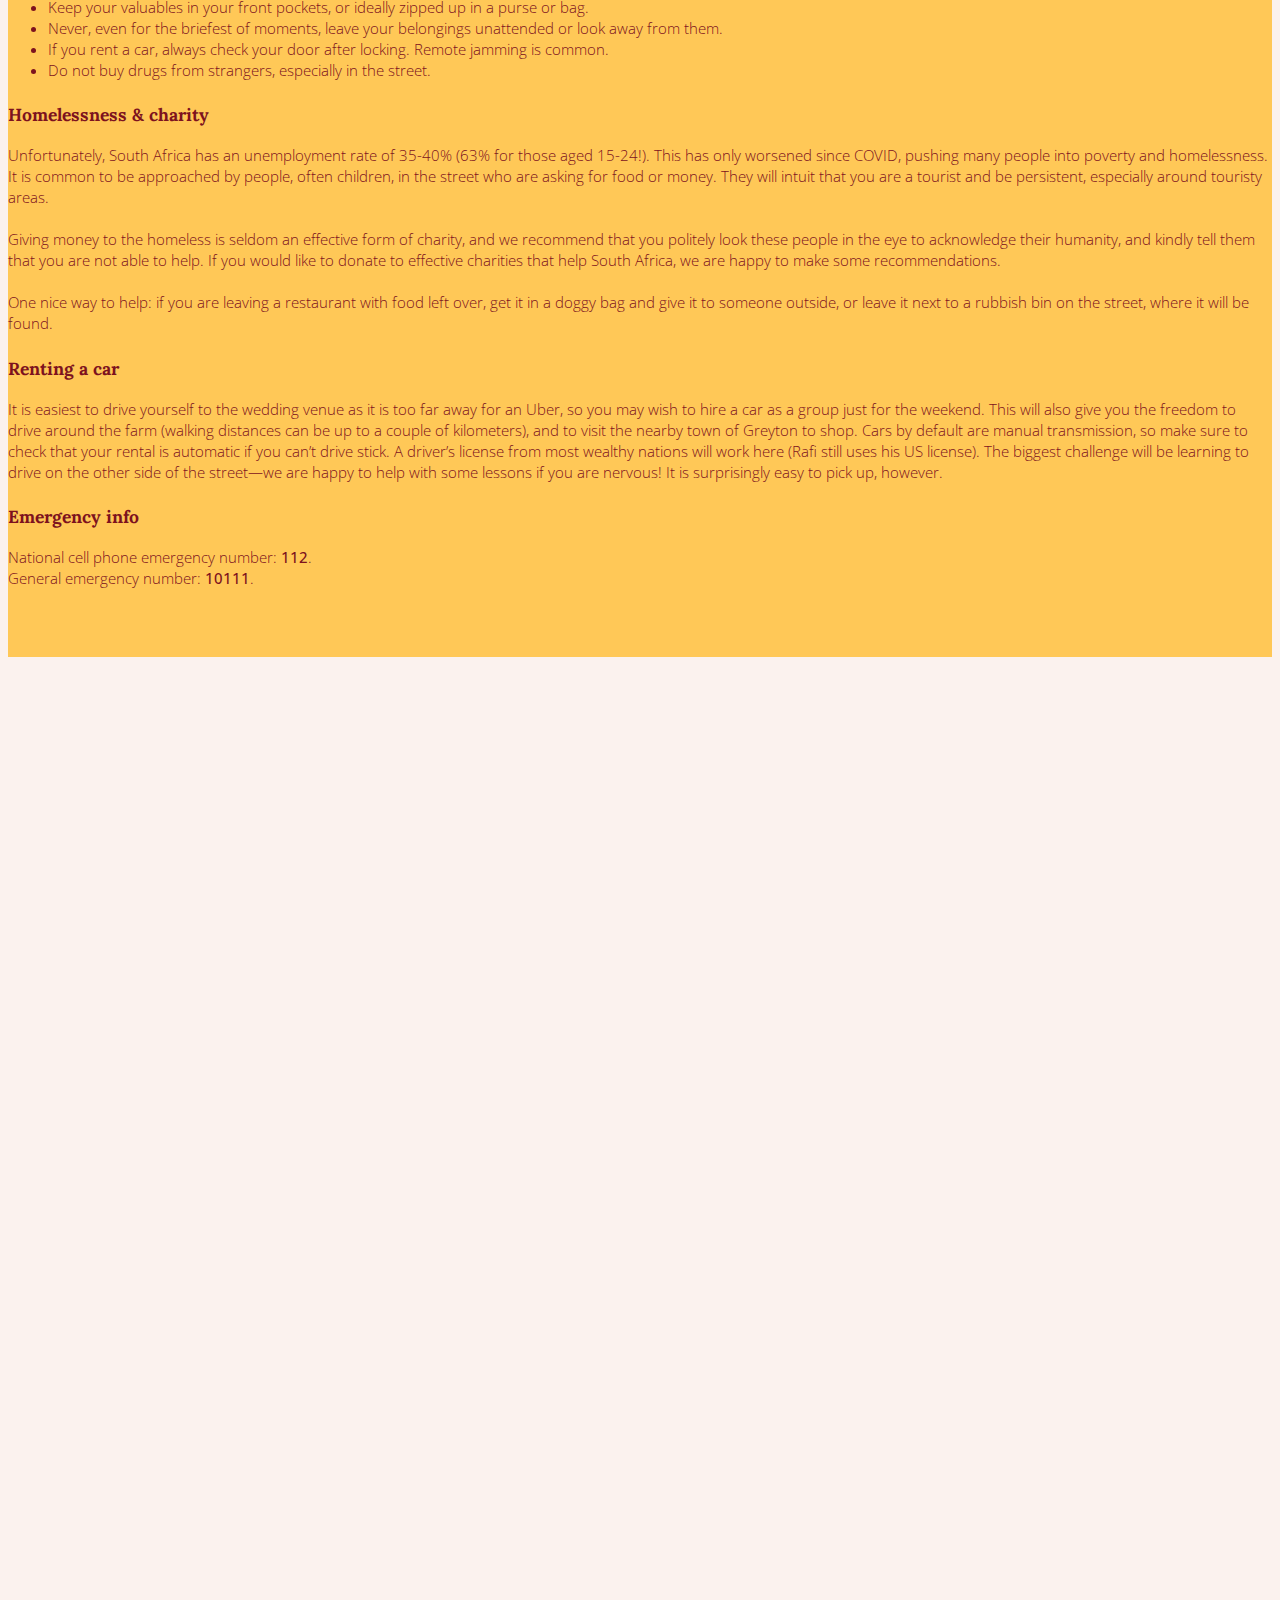
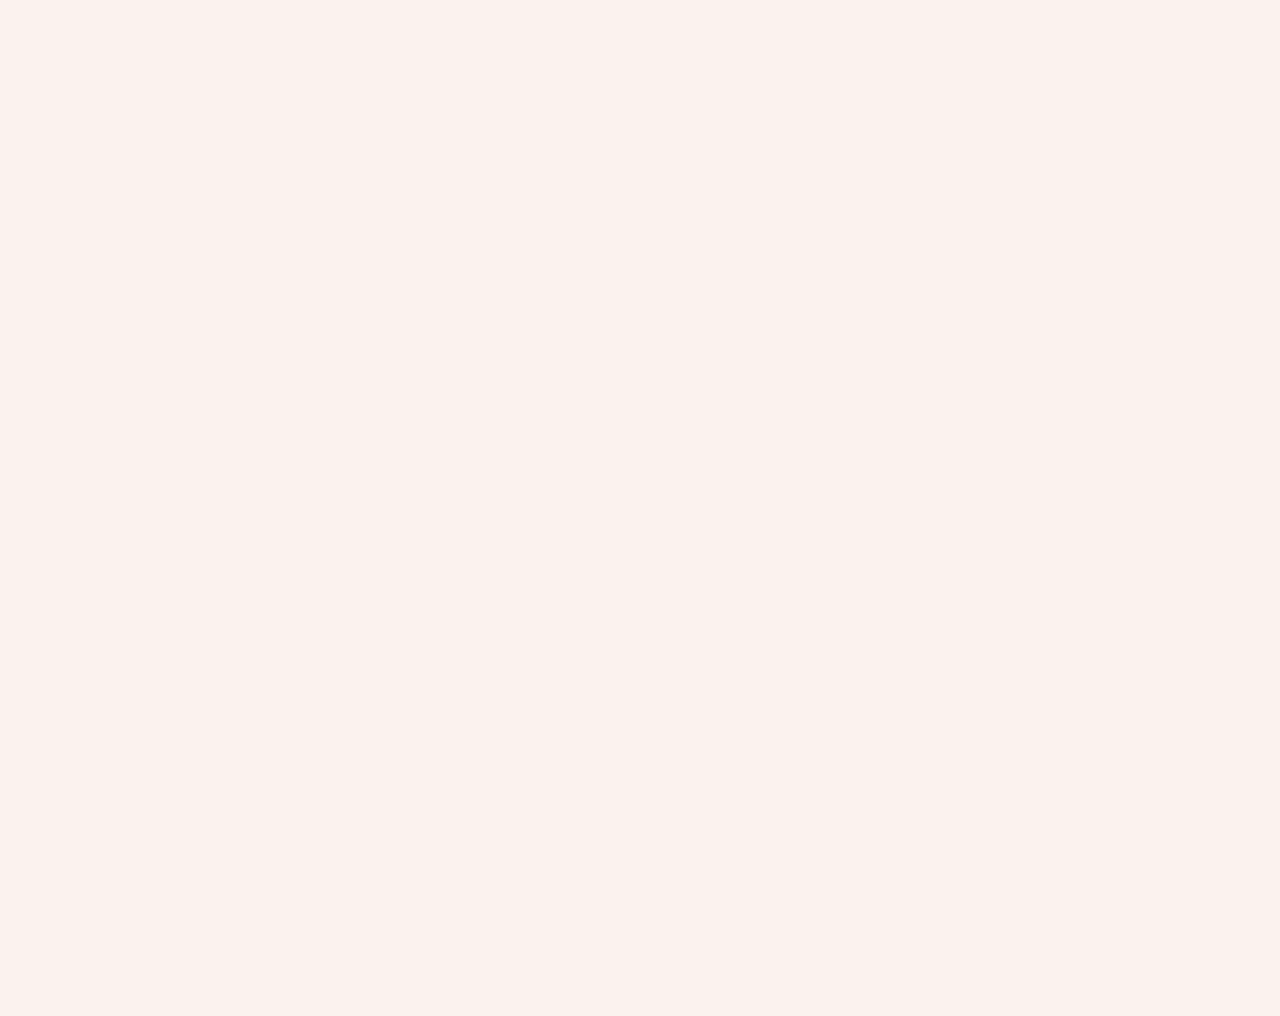
==== commit dd5ce75a: "Link to guide PDF." ====
--- a/guide.html
+++ b/guide.html
@@ -42,8 +42,12 @@
     <div class="container">
       <div class="row justify-content-center mb-8">
         <div class="col-lg-3 text-end order-lg-last">
-          <a href="index.html" class="btn btn-dark mb-8 mt-lg-6">
+          <a href="index.html" class="btn btn-dark mb-2 mt-lg-6">
             Back to main page
+          </a>
+          <br>
+          <a href="https://docs.google.com/presentation/d/1D8NcEyR4BU0gLePdNDtoCbh9fdXOy1_4upbYgDLno7k/edit" target="_blank" class="btn btn-dark mb-8">
+            Download this guide as a PDF
           </a>
         </div>
         <div class="col-lg-7 text-center text-lg-start">
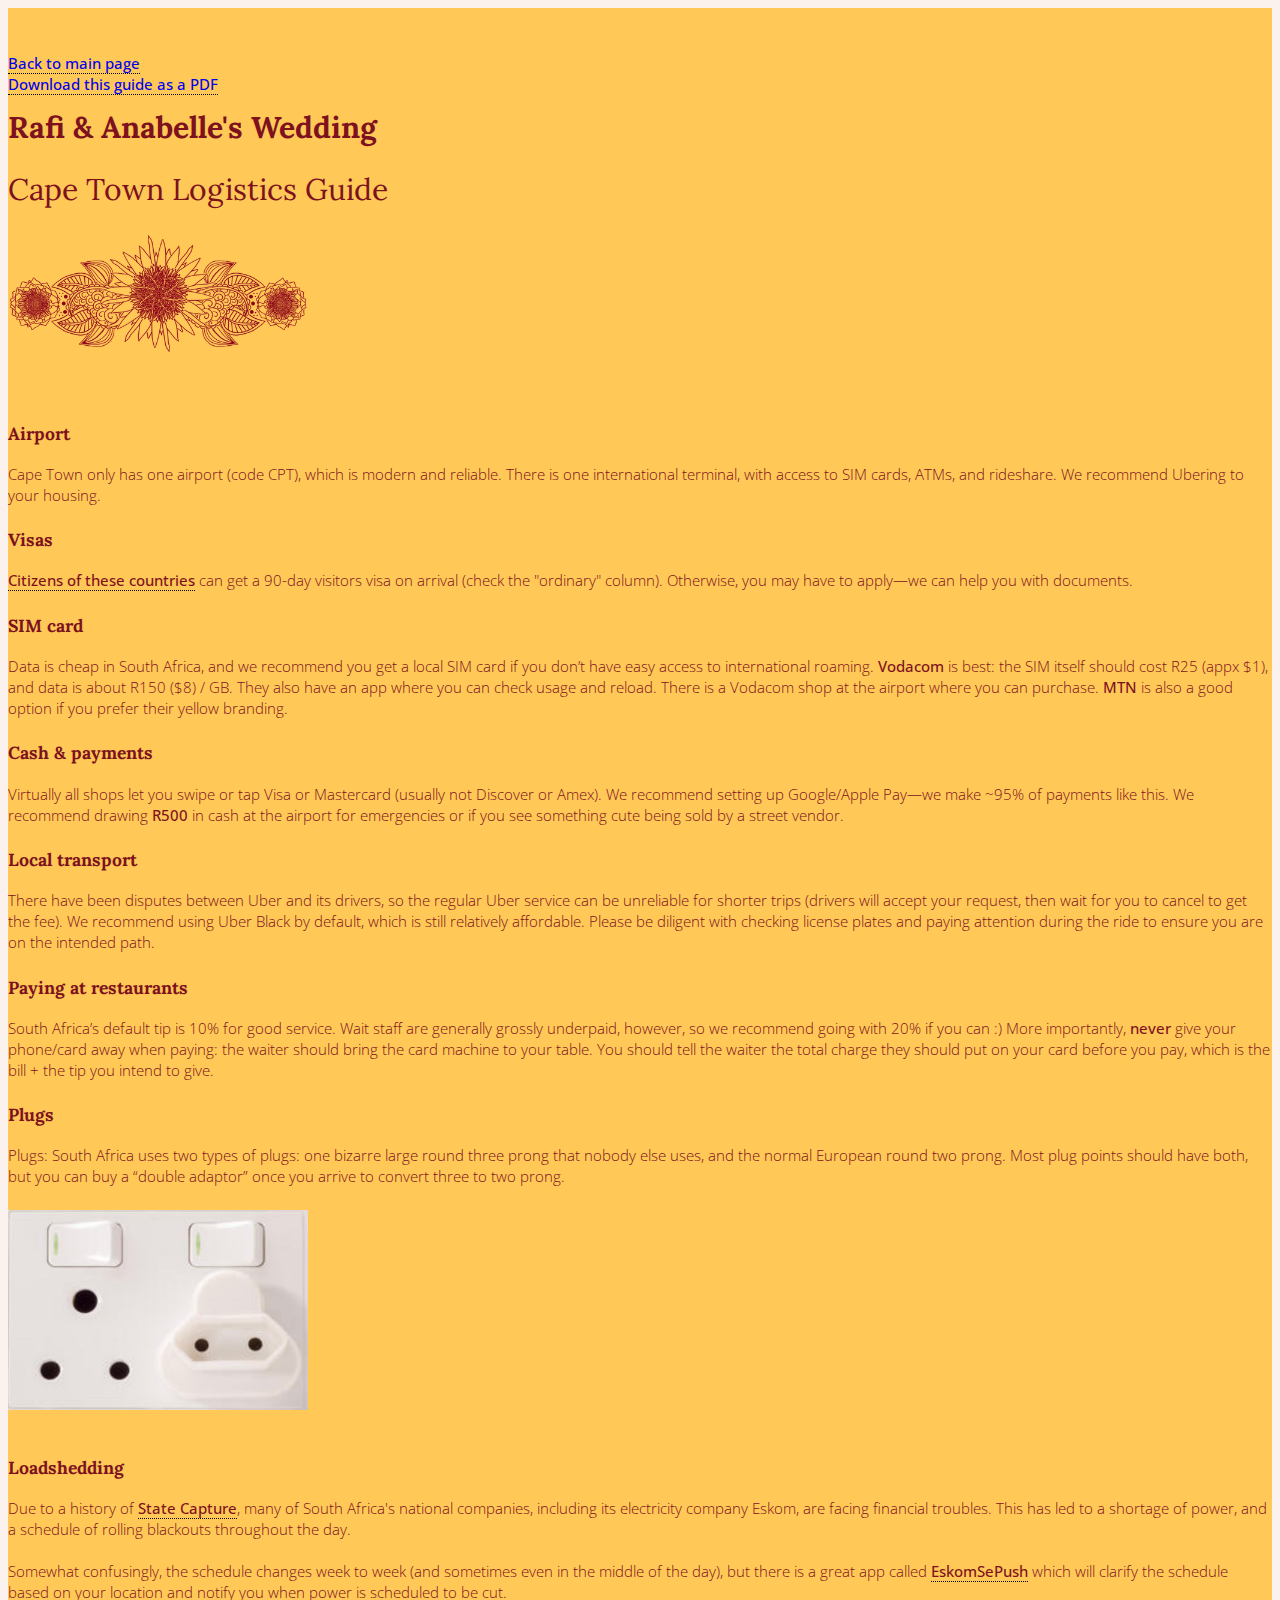
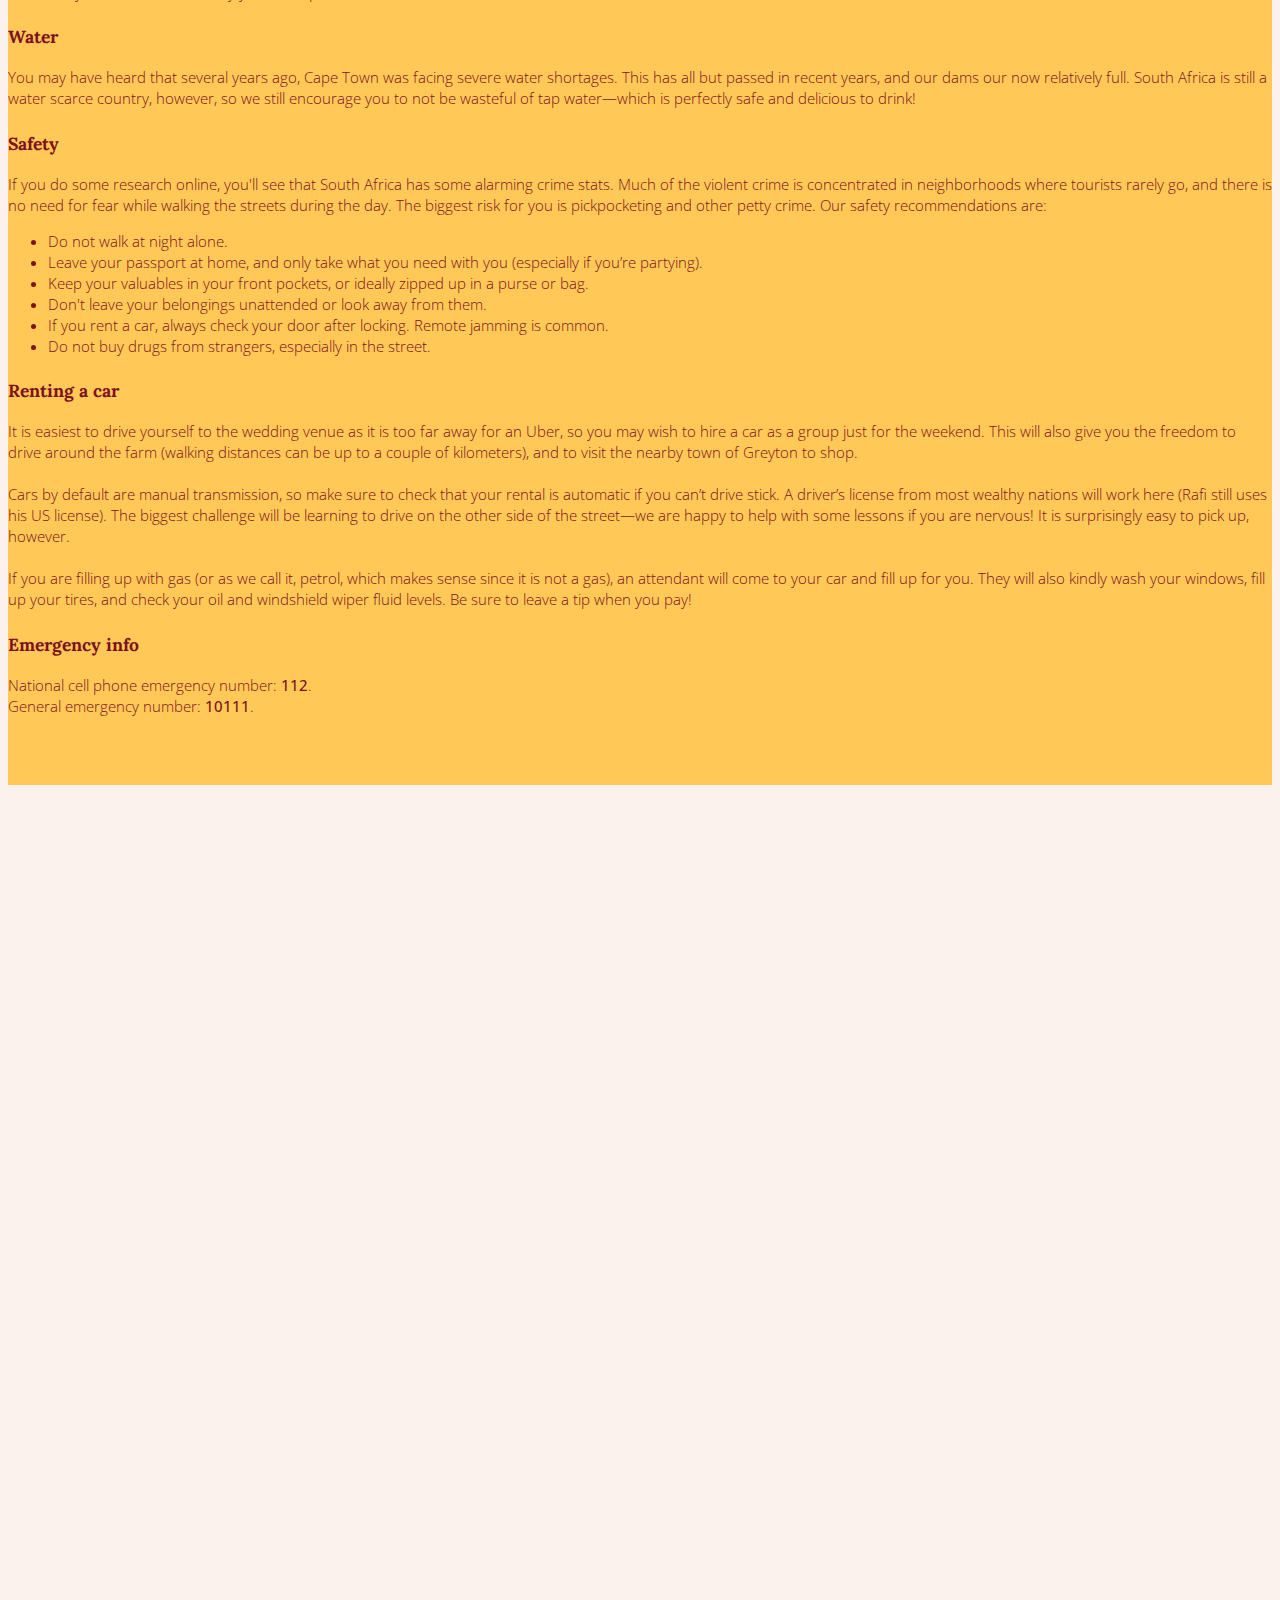
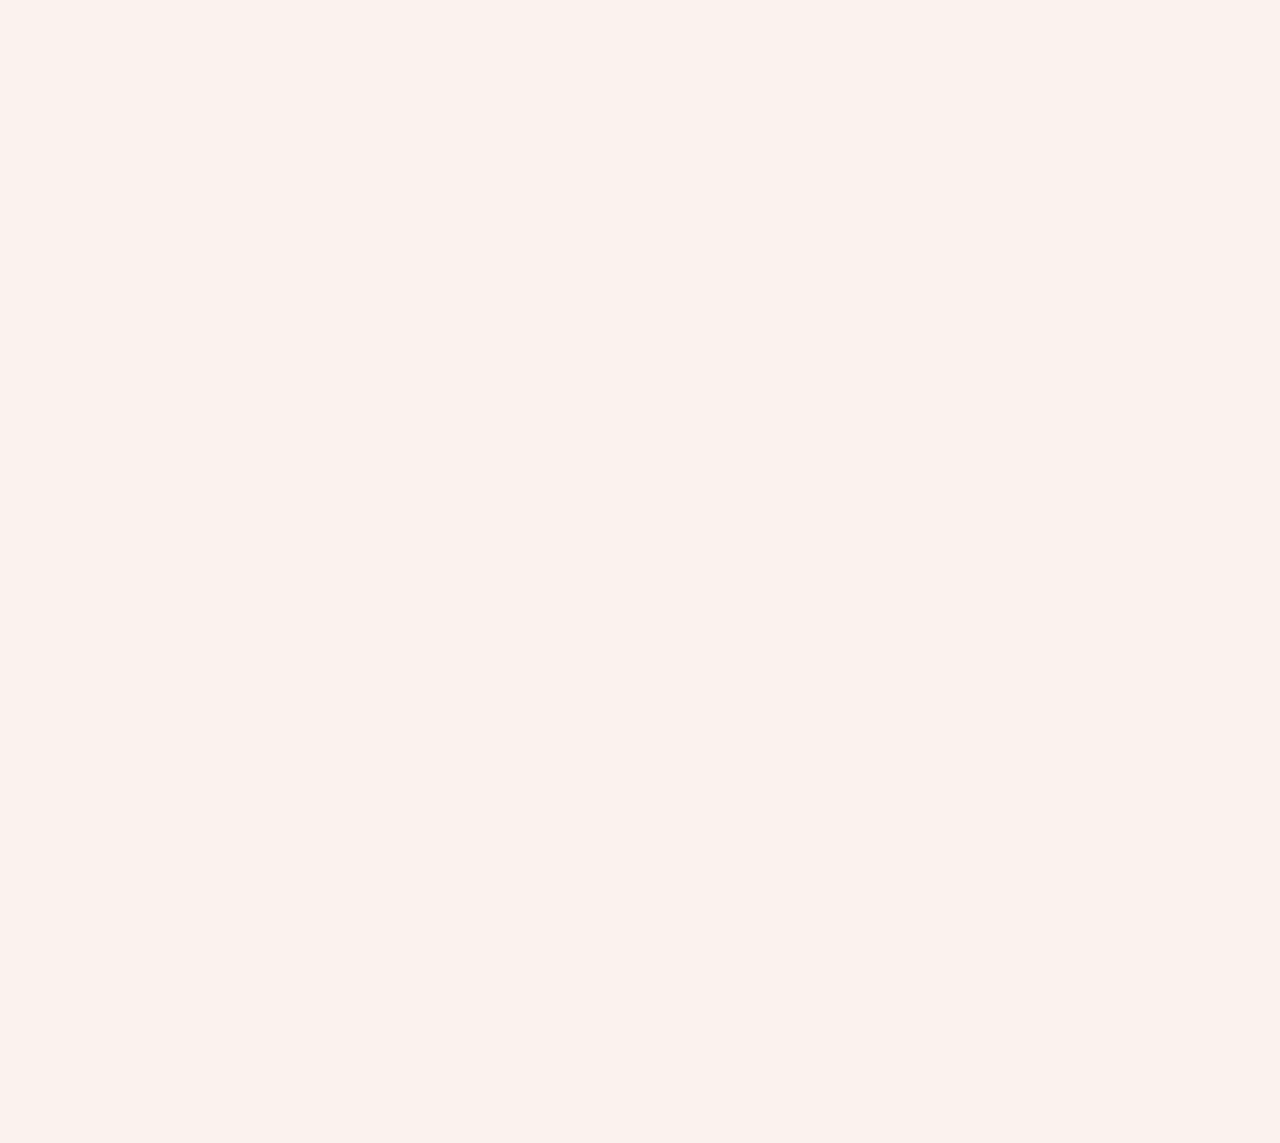
==== commit 7d8d1edf: "Update the guide." ====
--- a/guide.html
+++ b/guide.html
@@ -101,34 +101,41 @@
             </div>
           </div>
 
+          <h3 class="strong">Loadshedding</h3>
+          <p class="fs-5 text-black mb-6">
+            Due to a history of <a href="https://en.wikipedia.org/wiki/State_capture#:~:text=South%20African%20opposition%20parties%20have,influence%20the%20running%20of%20government." class="text-reset" target="_blank">State Capture</a>, many of South Africa's national companies, including its electricity company Eskom, are facing financial troubles. This has led to a shortage of power, and a schedule of rolling blackouts throughout the day. 
+            <br>
+            <br>
+            Somewhat confusingly, the schedule changes week to week (and sometimes even in the middle of the day), but there is a great app called <a href="https://sepush.co.za/" class="text-reset" target="_blank">EskomSePush</a> which will clarify the schedule based on your location and notify you when power is scheduled to be cut.
+          </p>
+
+          <h3 class="strong">Water</h3>
+          <p class="fs-5 text-black mb-6">
+            You may have heard that several years ago, Cape Town was facing severe water shortages. This has all but passed in recent years, and our dams our now relatively full. South Africa is still a water scarce country, however, so we still encourage you to not be wasteful of tap water—which is perfectly safe and delicious to drink!
+          </p>
+
           <h3 class="strong">Safety</h3>
           <p class="fs-5 text-black">
-            South Africa has some alarming crime stats. Much of the violent crime is concentrated in neighborhoods where tourists rarely go, and there is no need for fear while walking the streets during the day. The biggest risk for you is pickpocketing and other petty crime. Our safety recommendations are:
+            If you do some research online, you'll see that South Africa has some alarming crime stats. Much of the violent crime is concentrated in neighborhoods where tourists rarely go, and there is no need for fear while walking the streets during the day. The biggest risk for you is pickpocketing and other petty crime. Our safety recommendations are:
           </p>
           <ul class="text-black fs-5 mb-6">
             <li>Do not walk at night alone.</li>
             <li>Leave your passport at home, and only take what you need with you (especially if you’re partying).</li>
             <li>Keep your valuables in your front pockets, or ideally zipped up in a purse or bag.</li>
-            <li>Never, even for the briefest of moments, leave your belongings unattended or look away from them. </li>
+            <li>Don't leave your belongings unattended or look away from them.</li>
             <li>If you rent a car, always check your door after locking. Remote jamming is common. </li>
             <li>Do not buy drugs from strangers, especially in the street.</li>
           </ul>
-                  
-          <h3 class="strong">Homelessness & charity</h3>
-          <p class="fs-5 text-black mb-6">
-            Unfortunately, South Africa has an unemployment rate of 35-40% (63% for those aged 15-24!). This has only worsened since COVID, pushing many people into poverty and homelessness. It is common to be approached by people, often children, in the street who are asking for food or money. They will intuit that you are a tourist and be persistent, especially around touristy areas. 
-            <br>
-            <br>
-            Giving money to the homeless is seldom an effective form of charity, and we recommend that you politely look these people in the eye to acknowledge their humanity, and kindly tell them that you are not able to help. If you would like to donate to effective charities that help South Africa, we are happy to make some recommendations.
-            <br>
-            <br>
-            One nice way to help: if you are leaving a restaurant with food left over, get it in a doggy bag and give it to someone outside, or leave it next to a rubbish bin on the street, where it will be found.
-          </p>
-
 
           <h3 class="strong">Renting a car</h3>
           <p class="fs-5 text-black mb-6">
-            It is easiest to drive yourself to the wedding venue as it is too far away for an Uber, so you may wish to hire a car as a group just for the weekend. This will also give you the freedom to drive around the farm (walking distances can be up to a couple of kilometers), and to visit the nearby town of Greyton to shop. Cars by default are manual transmission, so make sure to check that your rental is automatic if you can’t drive stick. A driver’s license from most wealthy nations will work here (Rafi still uses his US license). The biggest challenge will be learning to drive on the other side of the street—we are happy to help with some lessons if you are nervous! It is surprisingly easy to pick up, however.
+            It is easiest to drive yourself to the wedding venue as it is too far away for an Uber, so you may wish to hire a car as a group just for the weekend. This will also give you the freedom to drive around the farm (walking distances can be up to a couple of kilometers), and to visit the nearby town of Greyton to shop. 
+            <br>
+            <br>
+            Cars by default are manual transmission, so make sure to check that your rental is automatic if you can’t drive stick. A driver’s license from most wealthy nations will work here (Rafi still uses his US license). The biggest challenge will be learning to drive on the other side of the street—we are happy to help with some lessons if you are nervous! It is surprisingly easy to pick up, however.
+            <br>
+            <br>
+            If you are filling up with gas (or as we call it, petrol, which makes sense since it is not a gas), an attendant will come to your car and fill up for you. They will also kindly wash your windows, fill up your tires, and check your oil and windshield wiper fluid levels. Be sure to leave a tip when you pay!
           </p>
 
           <h3 class="strong">Emergency info</h3>
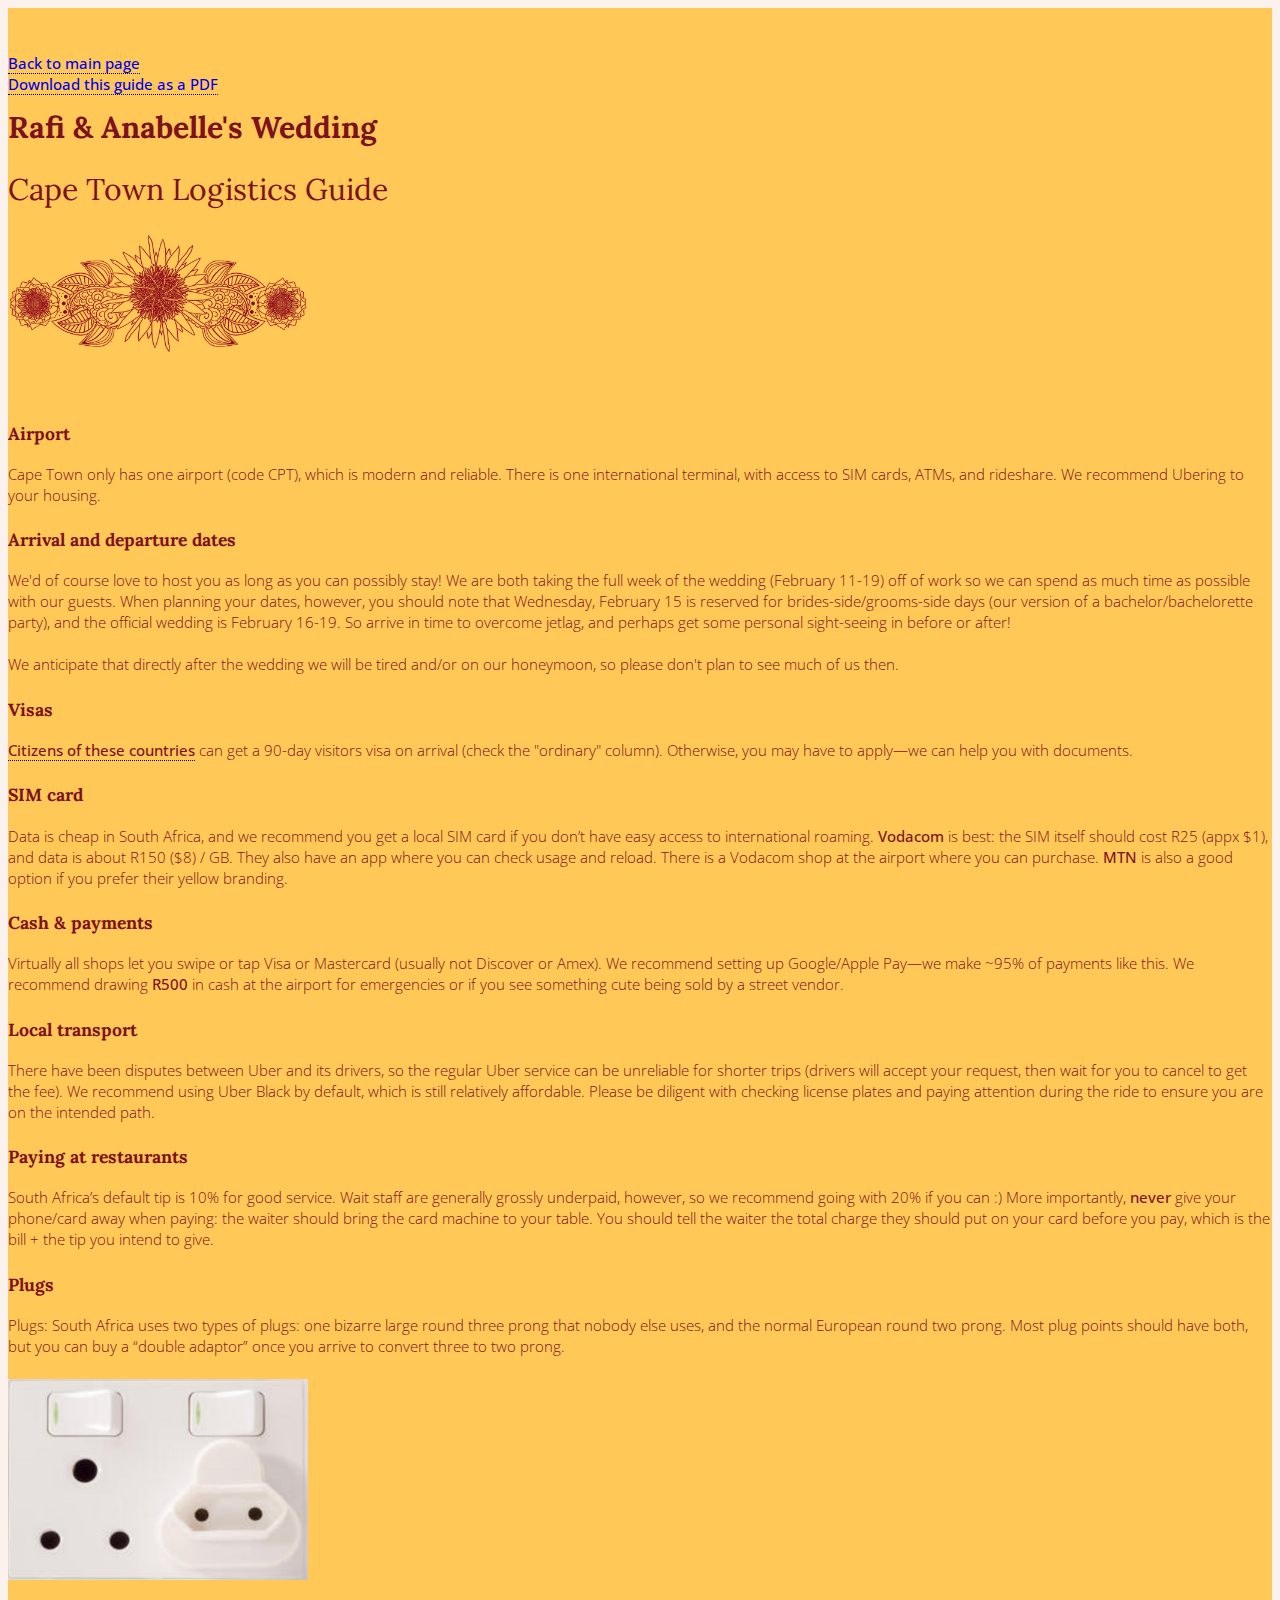
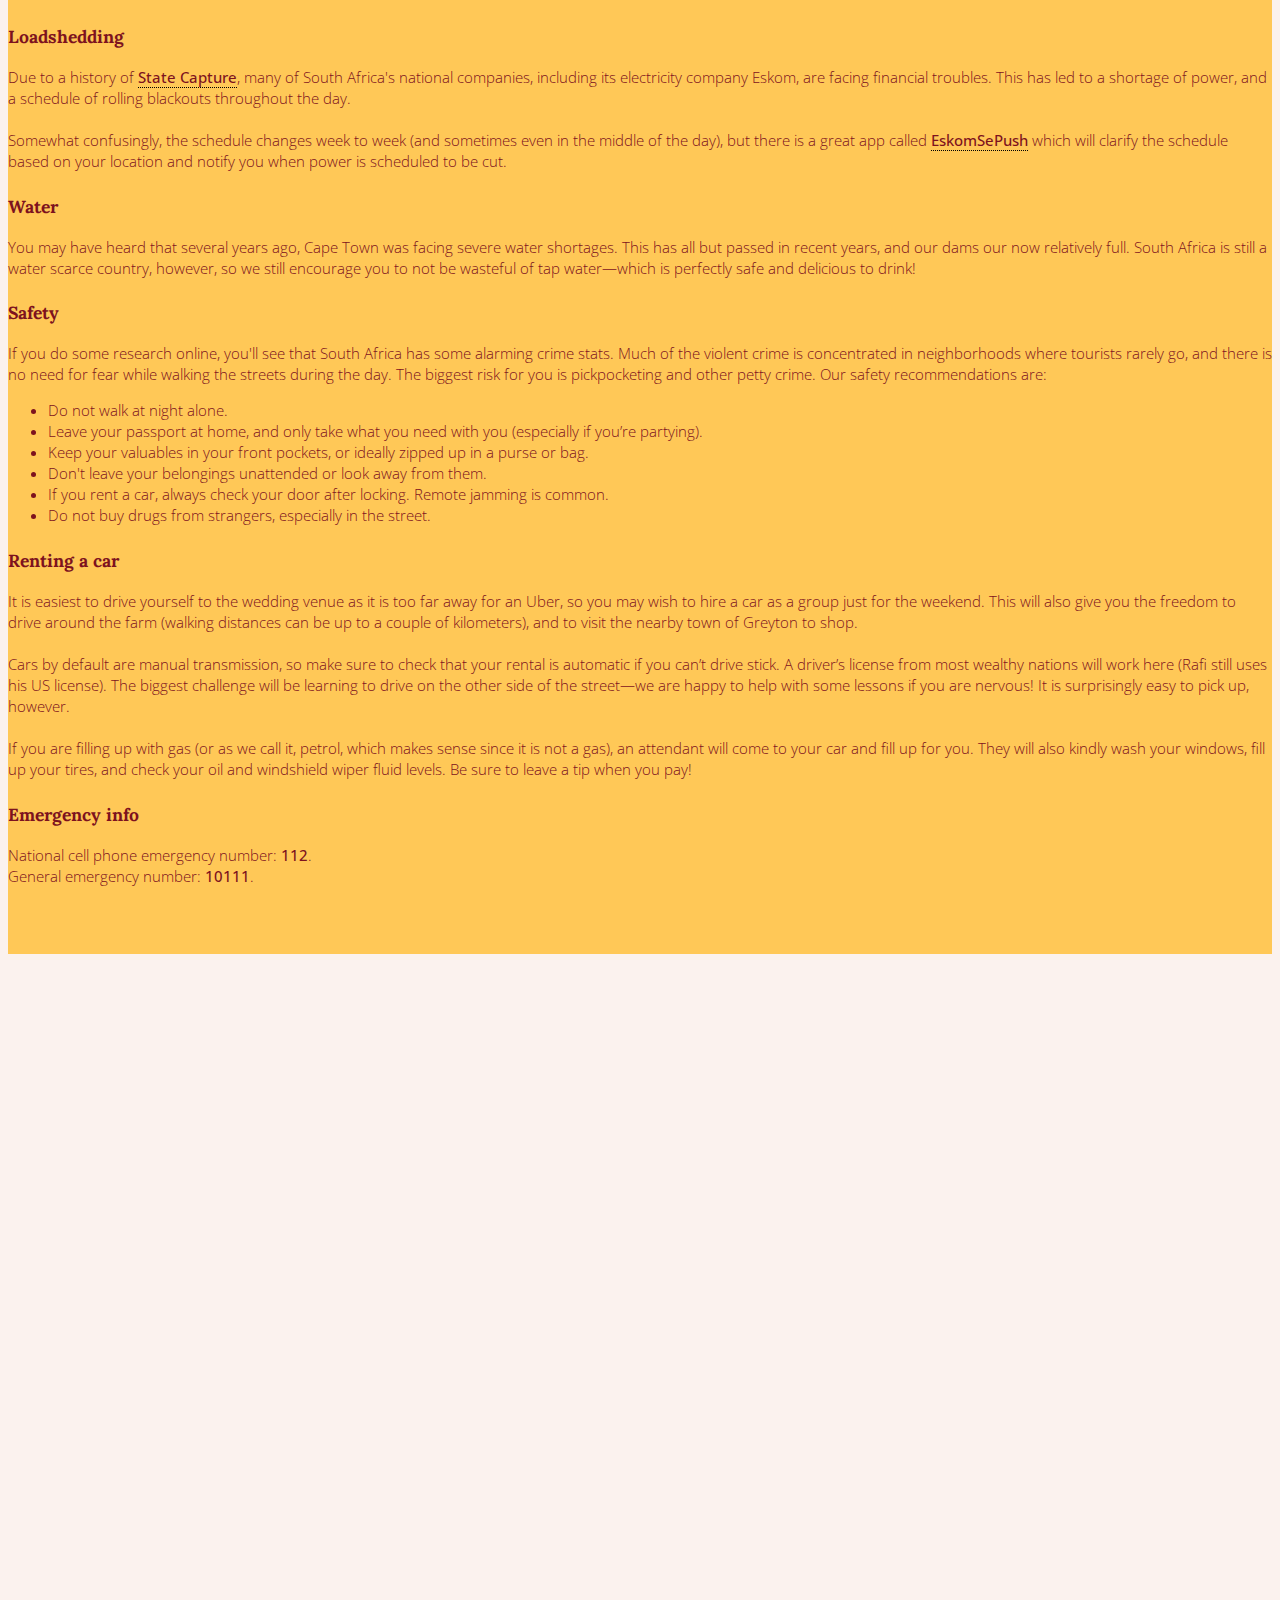
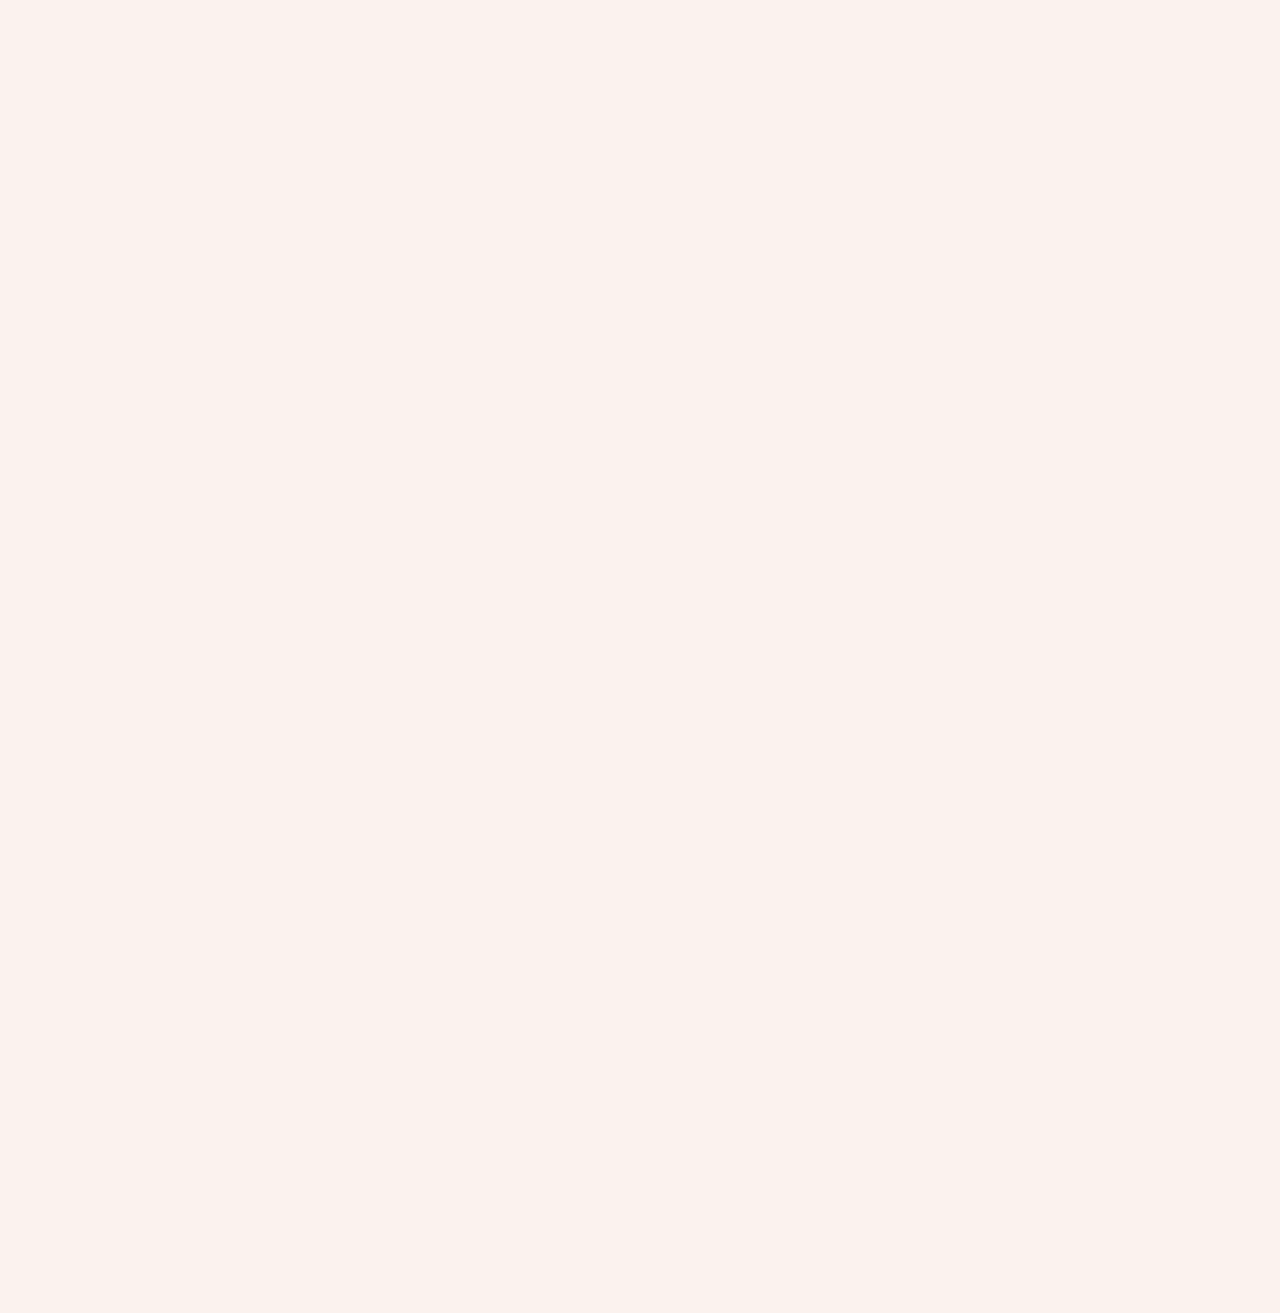
==== commit bb9da776: "Add arrival/departure dates." ====
--- a/guide.html
+++ b/guide.html
@@ -63,6 +63,14 @@
             Cape Town only has one airport (code CPT), which is modern and reliable. There is one international terminal, with access to SIM cards, ATMs, and rideshare. We recommend Ubering to your housing.
           </p>
 
+          <h3 class="strong">Arrival and departure dates</h3>
+          <p class="fs-5 text-black mb-6">
+            We'd of course love to host you as long as you can possibly stay! We are both taking the full week of the wedding (February 11-19) off of work so we can spend as much time as possible with our guests. When planning your dates, however, you should note that Wednesday, February 15 is reserved for brides-side/grooms-side days (our version of a bachelor/bachelorette party), and the official wedding is February 16-19. So arrive in time to overcome jetlag, and perhaps get some personal sight-seeing in before or after! 
+            <br>
+            <br>
+            We anticipate that directly after the wedding we will be tired and/or on our honeymoon, so please don't plan to see much of us then.
+          </p>
+
           <h3 class="strong">Visas</h3>
           <p class="fs-5 text-black mb-6">
             <a href="http://www.dha.gov.za/index.php/immigration-services/exempt-countries" class="text-reset" target="_blank" class="b">Citizens of these countries</a>
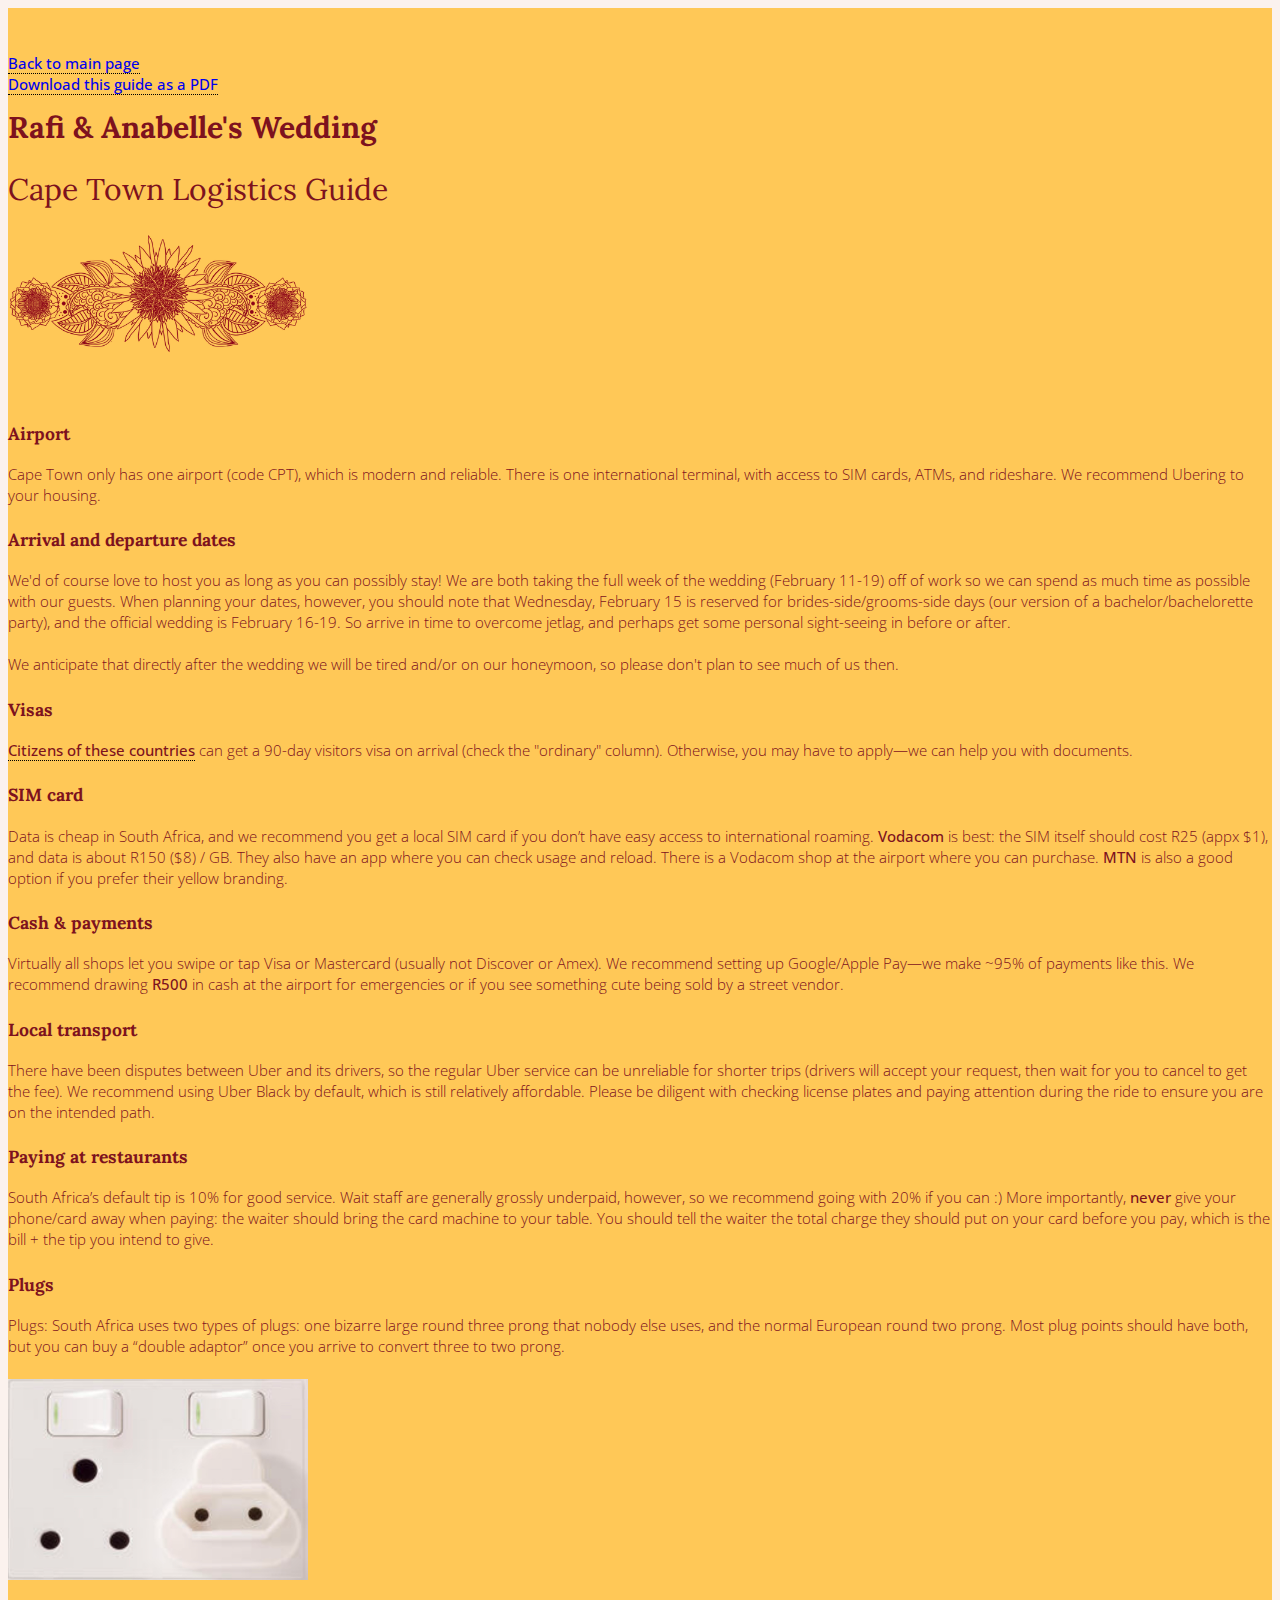
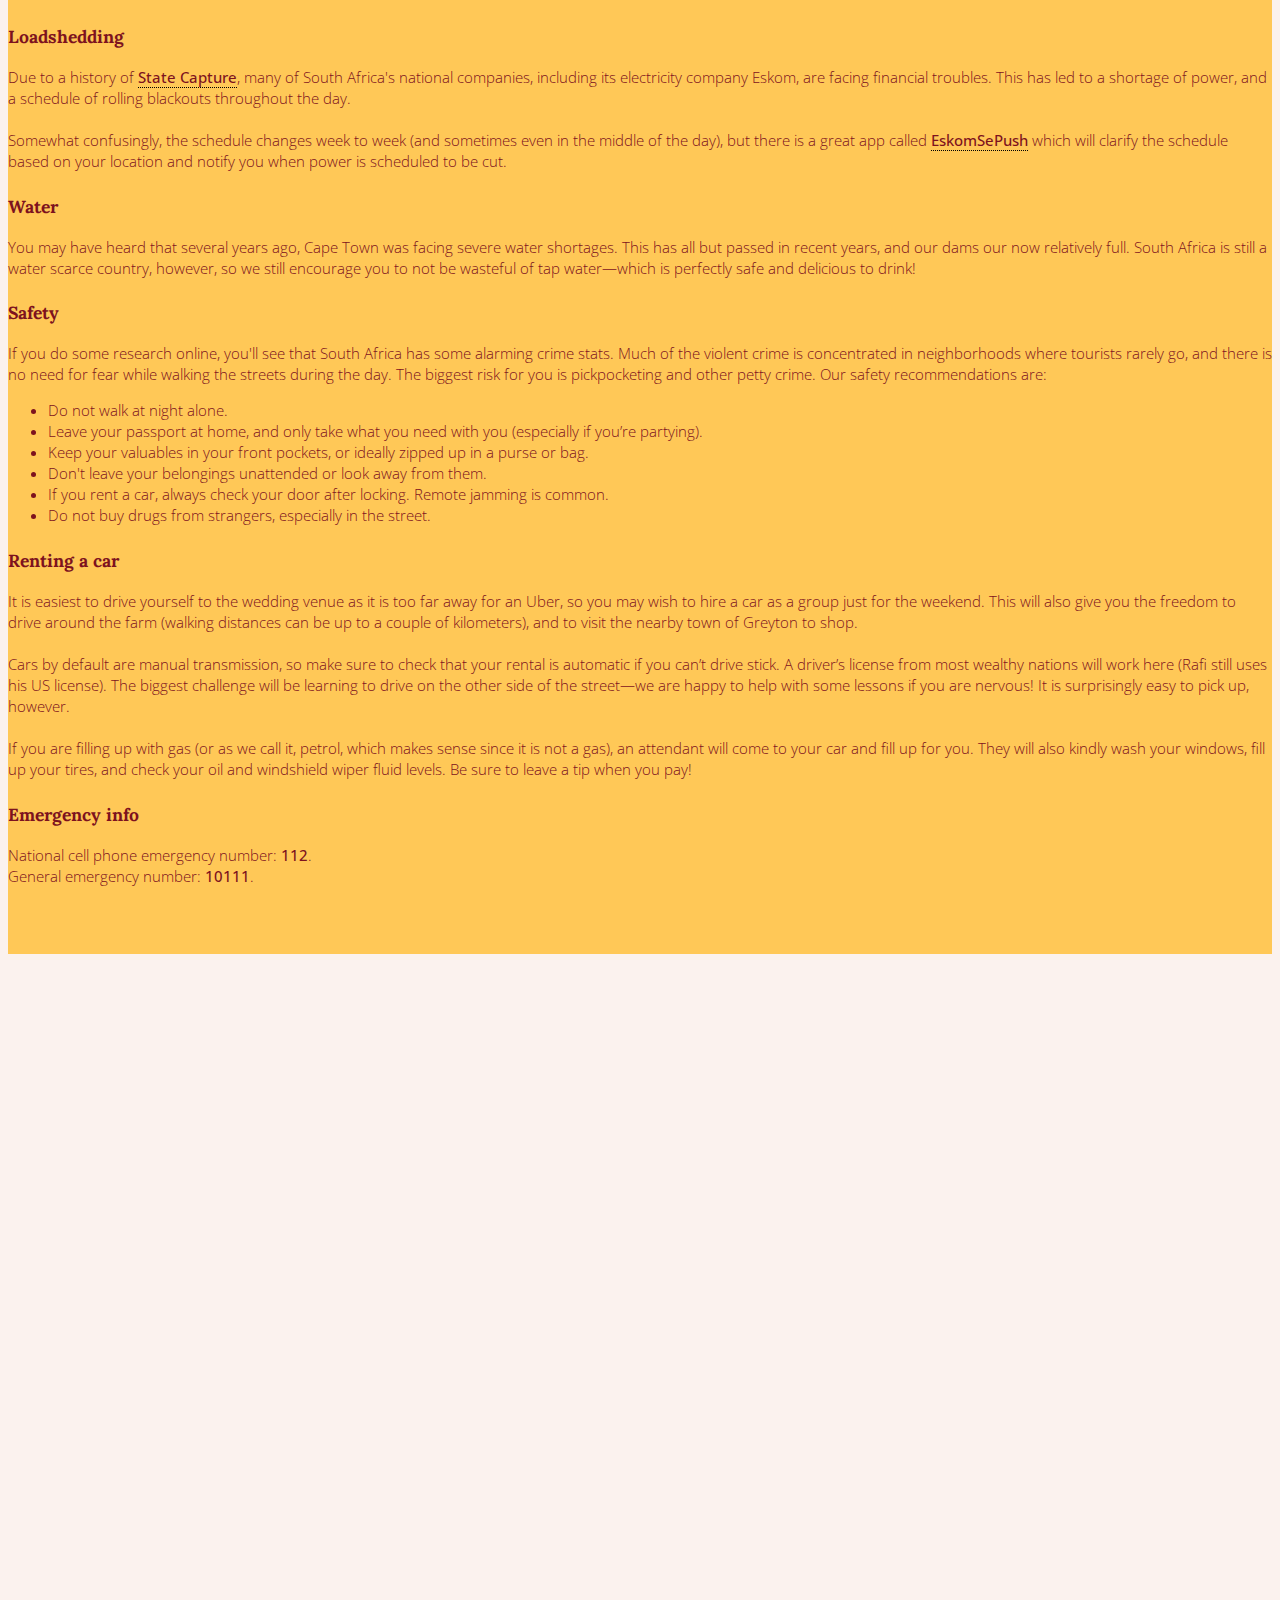
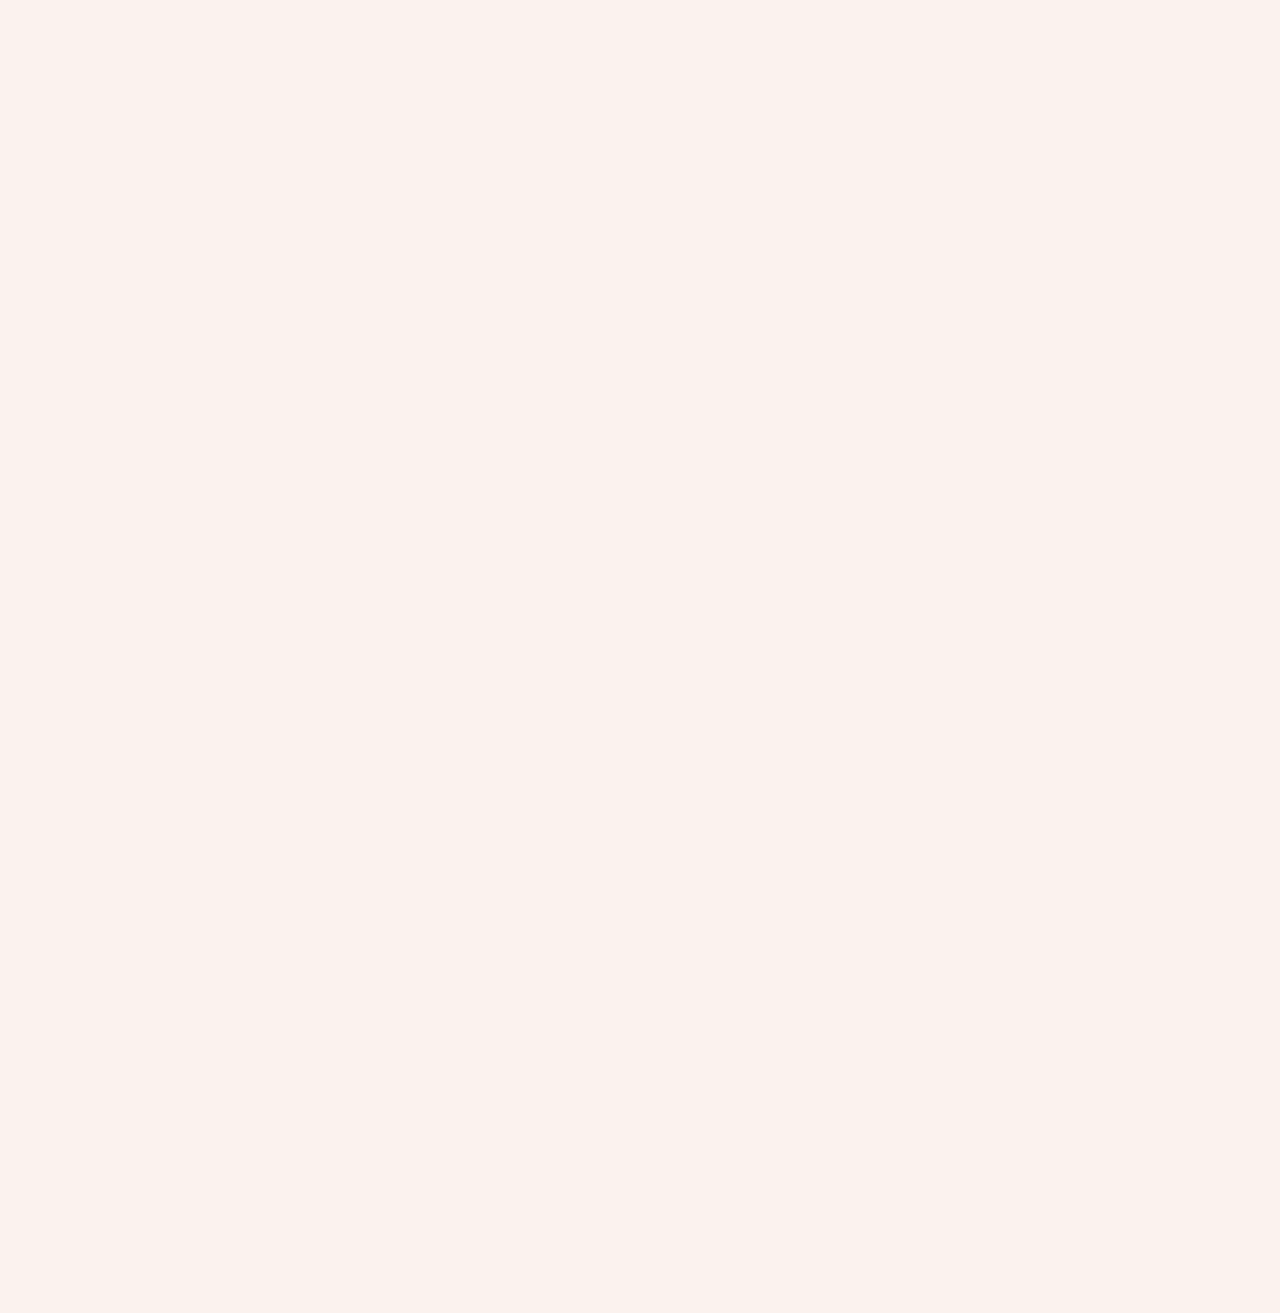
==== commit c7a3aae2: "Updates" ====
--- a/guide.html
+++ b/guide.html
@@ -65,7 +65,7 @@
 
           <h3 class="strong">Arrival and departure dates</h3>
           <p class="fs-5 text-black mb-6">
-            We'd of course love to host you as long as you can possibly stay! We are both taking the full week of the wedding (February 11-19) off of work so we can spend as much time as possible with our guests. When planning your dates, however, you should note that Wednesday, February 15 is reserved for brides-side/grooms-side days (our version of a bachelor/bachelorette party), and the official wedding is February 16-19. So arrive in time to overcome jetlag, and perhaps get some personal sight-seeing in before or after! 
+            We'd of course love to host you as long as you can possibly stay! We are both taking the full week of the wedding (February 11-19) off of work so we can spend as much time as possible with our guests. When planning your dates, however, you should note that Wednesday, February 15 is reserved for brides-side/grooms-side days (our version of a bachelor/bachelorette party), and the official wedding is February 16-19. So arrive in time to overcome jetlag, and perhaps get some personal sight-seeing in before or after. 
             <br>
             <br>
             We anticipate that directly after the wedding we will be tired and/or on our honeymoon, so please don't plan to see much of us then.
